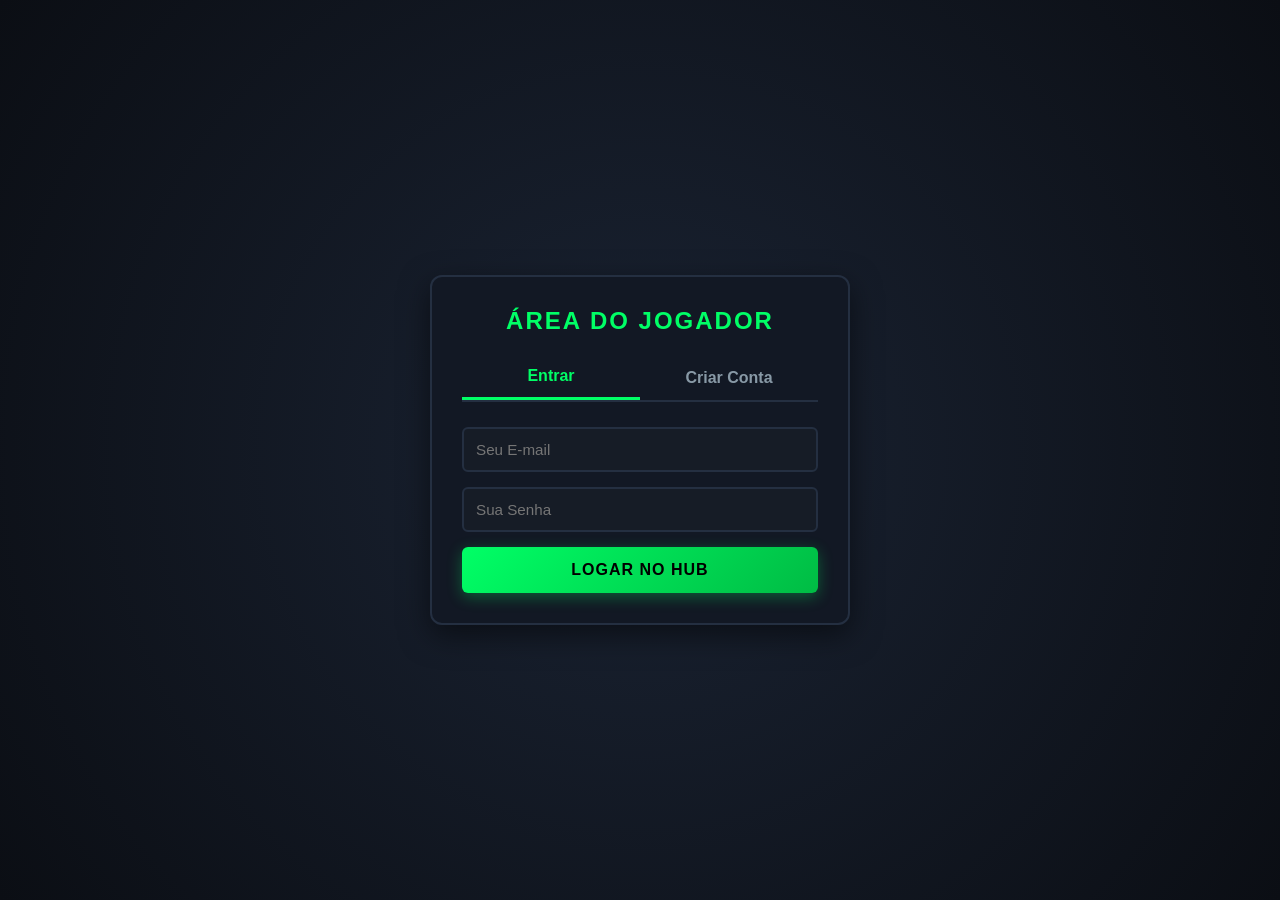
==== index.html @ 6c194a93 "Update index.html" ====
<!DOCTYPE html>
<html lang="pt-BR">
<head>
    <meta charset="UTF-8">
    <meta name="viewport" content="width=device-width, initial-scale=1.0">
    <title>StreamHub - Bomba Patch</title>
    
    <link rel="icon" type="image/x-icon" href="fav.ico">
    
    <link rel="stylesheet" href="style.css">
    
    <script src="https://www.gstatic.com/firebasejs/10.8.0/firebase-app-compat.js"></script>
    <script src="https://www.gstatic.com/firebasejs/10.8.0/firebase-auth-compat.js"></script>
    <script src="https://www.gstatic.com/firebasejs/10.8.0/firebase-database-compat.js"></script>
</head>
<body>

    <div id="view-auth" class="view active">
        <div class="auth-container">
            <h2>ÁREA DO JOGADOR</h2>
            <div class="tabs">
                <button id="tab-login" class="tab-btn active">Entrar</button>
                <button id="tab-cadastro" class="tab-btn">Criar Conta</button>
            </div>
            
            <form id="form-login" class="auth-form active">
                <input type="email" id="login-email" placeholder="Seu E-mail" required>
                <input type="password" id="login-senha" placeholder="Sua Senha" required>
                <button type="submit" class="btn-gamer">LOGAR NO HUB</button>
            </form>

            <form id="form-cadastro-auth" class="auth-form">
                <input type="text" id="cad-nome" placeholder="Nome" required>
                <input type="text" id="cad-sobrenome" placeholder="Sobrenome" required>
                <input type="tel" id="cad-whatsapp" placeholder="WhatsApp com DDD (Apenas números)" maxlength="15" required>
                <input type="email" id="cad-email" placeholder="E-mail Válido" required>
                <input type="password" id="cad-senha" placeholder="Senha (Mín. 6 dígitos)" required>
                <button type="submit" class="btn-gamer">CADASTRAR E ENTRAR</button>
            </form>
        </div>
    </div>

    <div id="view-cliente" class="view">
        <header class="app-header">
            <span>Jogador: <strong id="user-display-name">...</strong></span>
            <button onclick="deslogar()" class="btn-sair">Sair</button>
        </header>

        <div class="container">
            <div id="area-compra-pendente" class="box-alerta">
                <h3>Você ainda não possui jogos ativos!</h3>
                <p>Envie o seu comprovante para liberar o seu acesso instantâneo ao Hub.</p>
                <button id="btn-abrir-formulario" class="btn-gamer">Adquira já o seu jogo</button>
            </div>

            <div id="modal-formulario-envio" class="modal-form">
                <div class="modal-form-content">
                    <div class="modal-form-header">
                        <h3>Confirmar Pagamento da Pré-Venda</h3>
                        <button id="btn-fechar-form" class="btn-fechar">&times;</button>
                    </div>
                    
                    <form id="form-comprovante">
                        <p class="instrucao">Faça o upload do seu comprovante PIX (Imagens até 1MB).</p>
                        
                        <div id="drop-zone" class="drop-zone">
                            <p>Arrastar & Soltar comprovante aqui ou <span class="destaque">Clique para buscar</span></p>
                            <input type="file" id="comprovante" accept="image/*,application/pdf" style="display:none">
                        </div>
                        <div id="file-info" class="file-info">Nenhum arquivo selecionado</div>
                        
                        <button type="submit" id="btn-enviar-tudo" class="btn-gamer">CONCLUIR INSCRIÇÃO</button>
                    </form>
                </div>
            </div>

            <main class="hub-jogos">
                <h2>Seus Jogos Liberados</h2>
                <div id="grid-cards-cliente" class="grid-cards">
                    </div>
            </main>
        </div>
    </div>

    <div id="view-admin" class="view">
        <header class="app-header">
            <h2>PAINEL DE CONTROLE ADMIN</h2>
            <button onclick="deslogar()" class="btn-sair">Sair</button>
        </header>

        <div class="container admin-grid">
            <section class="admin-box">
                <h3>1. Criar Novo Card de Jogo (JSON)</h3>
                <form id="form-criar-card">
                    <input type="text" id="card-titulo" placeholder="Título do Jogo" required>
                    <input type="url" id="card-capa" placeholder="URL da Imagem da Capa" required>
                    <textarea id="card-descricao" placeholder="Descrição/Informações do Jogo" rows="4" required></textarea>
                    
                    <h4>Configurar Botões de Download (Até 4)</h4>
                    <div class="link-group">
                        <input type="text" id="btn-txt-1" placeholder="Texto Botão 1 (Ex: Baixar ISO PS2)">
                        <input type="url" id="btn-url-1" placeholder="URL Download 1">
                    </div>
                    <div class="link-group">
                        <input type="text" id="btn-txt-2" placeholder="Texto Botão 2 (Ex: Baixar OPL)">
                        <input type="url" id="btn-url-2" placeholder="URL Download 2">
                    </div>
                    <div class="link-group">
                        <input type="text" id="btn-txt-3" placeholder="Texto Botão 3">
                        <input type="url" id="btn-url-3" placeholder="URL Download 3">
                    </div>
                    <div class="link-group">
                        <input type="text" id="btn-txt-4" placeholder="Texto Botão 4">
                        <input type="url" id="btn-url-4" placeholder="URL Download 4">
                    </div>
                    <button type="submit" class="btn-gamer">SALVAR CARD NO SISTEMA</button>
                </form>
            </section>

            <section class="admin-box">
                <h3>2. Usuários Registrados (Injetar Cards)</h3>
                <div id="lista-usuarios-admin" class="lista-usuarios">
                    </div>
            </section>
        </div>
    </div>

    <div id="modal-detalhes-jogo" class="modal-jogos">
        <div class="modal-content">
            <span class="close-modal" onclick="fecharModalJogo()">&times;</span>
            <div class="modal-body">
                <img id="modal-jogo-capa" src="" alt="Capa do Jogo">
                <div class="modal-info">
                    <h3 id="modal-jogo-titulo">Título</h3>
                    <p id="modal-jogo-descricao">Descrição</p>
                    <div id="modal-jogo-botoes" class="area-botoes-download">
                        </div>
                </div>
            </div>
        </div>
    </div>

    <script src="script.js"></script>
</body>
</html>
---- style.css ----
/* ==========================================================================
   CONFIGURAÇÕES GERAIS E RESETS
   ========================================================================== */
* {
    margin: 0;
    padding: 0;
    box-sizing: border-box;
    font-family: 'Segoe UI', Tahoma, Geneva, Verdana, sans-serif;
}

body {
    background-color: #0b0e14;
    color: #ffffff;
    min-height: 100vh;
    overflow-x: hidden;
}

/* Gerenciador de Exibição das Telas (Views) */
.view {
    display: none;
    min-height: 100vh;
}

.view.active {
    display: block;
    animation: fadeIn 0.4s ease-in-out;
}

.container {
    width: 100%;
    max-width: 1200px;
    margin: 0 auto;
    padding: 20px;
}

/* ==========================================================================
   COMPONENTES GAMER (BOTÕES E INPUTS)
   ========================================================================== */
.btn-gamer {
    width: 100%;
    background: linear-gradient(135deg, #00ff66 0%, #00bc44 100%);
    color: #000000;
    border: none;
    padding: 14px;
    font-weight: bold;
    font-size: 1rem;
    text-transform: uppercase;
    letter-spacing: 1px;
    cursor: pointer;
    border-radius: 6px;
    transition: all 0.3s ease;
    box-shadow: 0 4px 15px rgba(0, 255, 102, 0.3);
}

.btn-gamer:hover {
    transform: translateY(-2px);
    box-shadow: 0 6px 20px rgba(0, 255, 102, 0.5);
    background: linear-gradient(135deg, #33ff88 0%, #00ff66 100%);
}

.btn-gamer:disabled {
    background: #444;
    color: #888;
    box-shadow: none;
    cursor: not-allowed;
}

input, textarea, select {
    width: 100%;
    background-color: #161c26;
    border: 2px solid #242f41;
    color: #ffffff;
    padding: 12px;
    border-radius: 6px;
    font-size: 0.95rem;
    margin-bottom: 15px;
    transition: all 0.3s ease;
}

input:focus, textarea:focus, select:focus {
    outline: none;
    border-color: #00ff66;
    box-shadow: 0 0 10px rgba(0, 255, 102, 0.2);
}

/* Header das Dashboards */
.app-header {
    background-color: #121824;
    border-bottom: 2px solid #1f2a3c;
    padding: 15px 25px;
    display: flex;
    justify-content: space-between;
    align-items: center;
}

.btn-sair {
    background-color: #ff3333;
    color: #fff;
    border: none;
    padding: 8px 16px;
    border-radius: 4px;
    cursor: pointer;
    font-weight: bold;
    transition: 0.2s;
}

.btn-sair:hover {
    background-color: #cc0000;
}

/* ==========================================================================
   TELA 1: AUTENTICAÇÃO (LOGIN / CADASTRO)
   ========================================================================== */
#view-auth {
    display: none;
    align-items: center;
    justify-content: center;
    background: radial-gradient(circle at center, #1a2333 0%, #0b0e14 100%);
}

#view-auth.active {
    display: flex;
}

.auth-container {
    background-color: #121824;
    border: 2px solid #242f41;
    width: 100%;
    max-width: 420px;
    padding: 30px;
    border-radius: 12px;
    box-shadow: 0 10px 30px rgba(0,0,0,0.5);
    text-align: center;
}

.auth-container h2 {
    color: #00ff66;
    margin-bottom: 20px;
    letter-spacing: 2px;
}

.tabs {
    display: flex;
    margin-bottom: 25px;
    border-bottom: 2px solid #242f41;
}

.tab-btn {
    flex: 1;
    background: none;
    border: none;
    color: #8899a6;
    padding: 12px;
    font-size: 1rem;
    cursor: pointer;
    font-weight: bold;
    transition: 0.3s;
}

.tab-btn.active {
    color: #00ff66;
    border-bottom: 3px solid #00ff66;
}

.auth-form {
    display: none;
}

.auth-form.active {
    display: block;
    animation: fadeIn 0.3s ease;
}

/* ==========================================================================
   TELA 2: CLIENTE & FORMULÁRIO INTERNO
   ========================================================================== */
.box-alerta {
    background: linear-gradient(135deg, #1f1911 0%, #2c1a04 100%);
    border: 2px solid #ff9900;
    border-radius: 8px;
    padding: 20px;
    margin-bottom: 30px;
    text-align: center;
}

.box-alerta h3 {
    color: #ff9900;
    margin-bottom: 8px;
}

.box-alerta p {
    margin-bottom: 15px;
    color: #ccc;
}

.box-alerta .btn-gamer {
    background: linear-gradient(135deg, #ffaa00 0%, #e67700 100%);
    box-shadow: 0 4px 15px rgba(255, 153, 0, 0.3);
    max-width: 300px;
}

/* Modal do Formulário de Upload */
.modal-form {
    display: none;
    position: fixed;
    top: 0; left: 0; width: 100%; height: 100%;
    background-color: rgba(0,0,0,0.85);
    z-index: 1000;
    align-items: center;
    justify-content: center;
    padding: 15px;
}

.modal-form.active {
    display: flex;
}

.modal-form-content {
    background-color: #121824;
    border: 2px solid #242f41;
    width: 100%;
    max-width: 500px;
    border-radius: 10px;
    padding: 25px;
    animation: scaleUp 0.3s ease;
}

.modal-form-header {
    display: flex;
    justify-content: space-between;
    align-items: center;
    margin-bottom: 20px;
}

.modal-form-header h3 {
    color: #00ff66;
}

.btn-fechar {
    background: none;
    border: none;
    color: #fff;
    font-size: 2rem;
    cursor: pointer;
}

.instrucao {
    font-size: 0.9rem;
    color: #aaa;
    margin-bottom: 15px;
}

/* Área de Drop Zone */
.drop-zone {
    border: 2px dashed #242f41;
    background-color: #161c26;
    padding: 30px 20px;
    text-align: center;
    border-radius: 6px;
    cursor: pointer;
    transition: 0.2s;
    margin-bottom: 15px;
}

.drop-zone:hover, .drop-zone.dragover {
    border-color: #00ff66;
    background-color: rgba(0, 255, 102, 0.05);
}

.destaque {
    color: #00ff66;
    text-decoration: underline;
}

.file-info {
    text-align: center;
    font-size: 0.9rem;
    margin-bottom: 20px;
    color: #00ff66;
}

/* Grid de Cards de Jogos */
.hub-jogos h2 {
    margin-bottom: 20px;
    border-left: 4px solid #00ff66;
    padding-left: 10px;
}

.grid-cards {
    display: grid;
    grid-template-columns: repeat(auto-fill, minmax(220px, 1fr));
    gap: 25px;
}

/* Estilo do Card individual */
.game-card {
    background-color: #121824;
    border: 2px solid #1f2a3c;
    border-radius: 10px;
    overflow: hidden;
    cursor: pointer;
    transition: all 0.3s ease;
}

.game-card:hover {
    transform: translateY(-5px);
    border-color: #00ff66;
    box-shadow: 0 5px 20px rgba(0, 255, 102, 0.2);
}

.game-card img {
    width: 100%;
    height: 280px;
    object-fit: cover;
}

.game-card h4 {
    padding: 15px;
    text-align: center;
    font-size: 1rem;
    white-space: nowrap;
    overflow: hidden;
    text-overflow: ellipsis;
}

/* ==========================================================================
   TELA 3: PAINEL ADMINISTRADOR
   ========================================================================== */
.admin-grid {
    display: grid;
    grid-template-columns: 1fr 1fr;
    gap: 30px;
    margin-top: 20px;
}

@media (max-width: 850px) {
    .admin-grid { grid-template-columns: 1fr; }
}

.admin-box {
    background-color: #121824;
    border: 2px solid #1f2a3c;
    border-radius: 10px;
    padding: 25px;
}

.admin-box h3 {
    margin-bottom: 20px;
    color: #00ff66;
    border-bottom: 1px solid #1f2a3c;
    padding-bottom: 10px;
}

.admin-box h4 {
    margin: 15px 0 10px 0;
    color: #aaa;
}

.link-group {
    display: grid;
    grid-template-columns: 1fr 1.5fr;
    gap: 10px;
}

/* Lista de Usuários no Painel Admin */
.lista-usuarios {
    display: flex;
    flex-direction: column;
    gap: 15px;
    max-height: 600px;
    overflow-y: auto;
}

.user-item {
    background-color: #161c26;
    border: 1px solid #242f41;
    padding: 15px;
    border-radius: 6px;
    display: flex;
    flex-direction: column;
    gap: 10px;
}

.user-info p {
    font-size: 0.9rem;
    color: #ccc;
    margin-bottom: 4px;
}

.btn-inject {
    background-color: #00ff66;
    color: #000;
    border: none;
    padding: 8px;
    border-radius: 4px;
    font-weight: bold;
    cursor: pointer;
    width: 100%;
}

/* ==========================================================================
   JANELA FLUTUANTE (MODAL DETALHES DO JOGO)
   ========================================================================== */
.modal-jogos {
    display: none;
    position: fixed;
    top: 0; left: 0; width: 100%; height: 100%;
    background-color: rgba(0,0,0,0.9);
    z-index: 2000;
    align-items: center;
    justify-content: center;
    padding: 20px;
}

.modal-jogos.active {
    display: flex;
}

.modal-content {
    background-color: #121824;
    border: 2px solid #00ff66;
    border-radius: 12px;
    width: 100%;
    max-width: 700px;
    position: relative;
    padding: 30px;
    box-shadow: 0 0 30px rgba(0, 255, 102, 0.2);
    animation: scaleUp 0.3s ease;
}

.close-modal {
    position: absolute;
    top: 15px; right: 20px;
    color: #fff;
    font-size: 2.5rem;
    cursor: pointer;
    transition: 0.2s;
}

.close-modal:hover { color: #ff3333; }

.modal-body {
    display: flex;
    gap: 25px;
    margin-top: 15px;
}

@media (max-width: 600px) {
    .modal-body { flex-direction: column; align-items: center; }
    .modal-content { text-align: center; }
}

#modal-jogo-capa {
    width: 220px;
    height: 300px;
    object-fit: cover;
    border-radius: 8px;
    border: 2px solid #1f2a3c;
}

.modal-info {
    flex: 1;
    display: flex;
    flex-direction: column;
}

#modal-jogo-titulo {
    font-size: 1.6rem;
    color: #00ff66;
    margin-bottom: 15px;
}

#modal-jogo-descricao {
    color: #b3c0ce;
    font-size: 0.95rem;
    line-height: 1.5;
    margin-bottom: 25px;
    white-space: pre-line;
}

.area-botoes-download {
    display: flex;
    flex-direction: column;
    gap: 12px;
    margin-top: auto;
}

.btn-download-dinamico {
    background: linear-gradient(135deg, #161c26 0%, #1f2a3c 100%);
    border: 1px solid #00ff66;
    color: #00ff66;
    padding: 12px;
    border-radius: 6px;
    text-align: center;
    text-decoration: none;
    font-weight: bold;
    text-transform: uppercase;
    font-size: 0.9rem;
    transition: 0.3s;
}

.btn-download-dinamico:hover {
    background: #00ff66;
    color: #000;
    box-shadow: 0 0 15px rgba(0, 255, 102, 0.4);
}

/* ==========================================================================
   ANIMAÇÕES (EFEITOS VISUAIS)
   ========================================================================== */
@keyframes fadeIn {
    from { opacity: 0; }
    to { opacity: 1; }
}

@keyframes scaleUp {
    from { transform: scale(0.95); opacity: 0; }
    to { transform: scale(1); opacity: 1; }
}
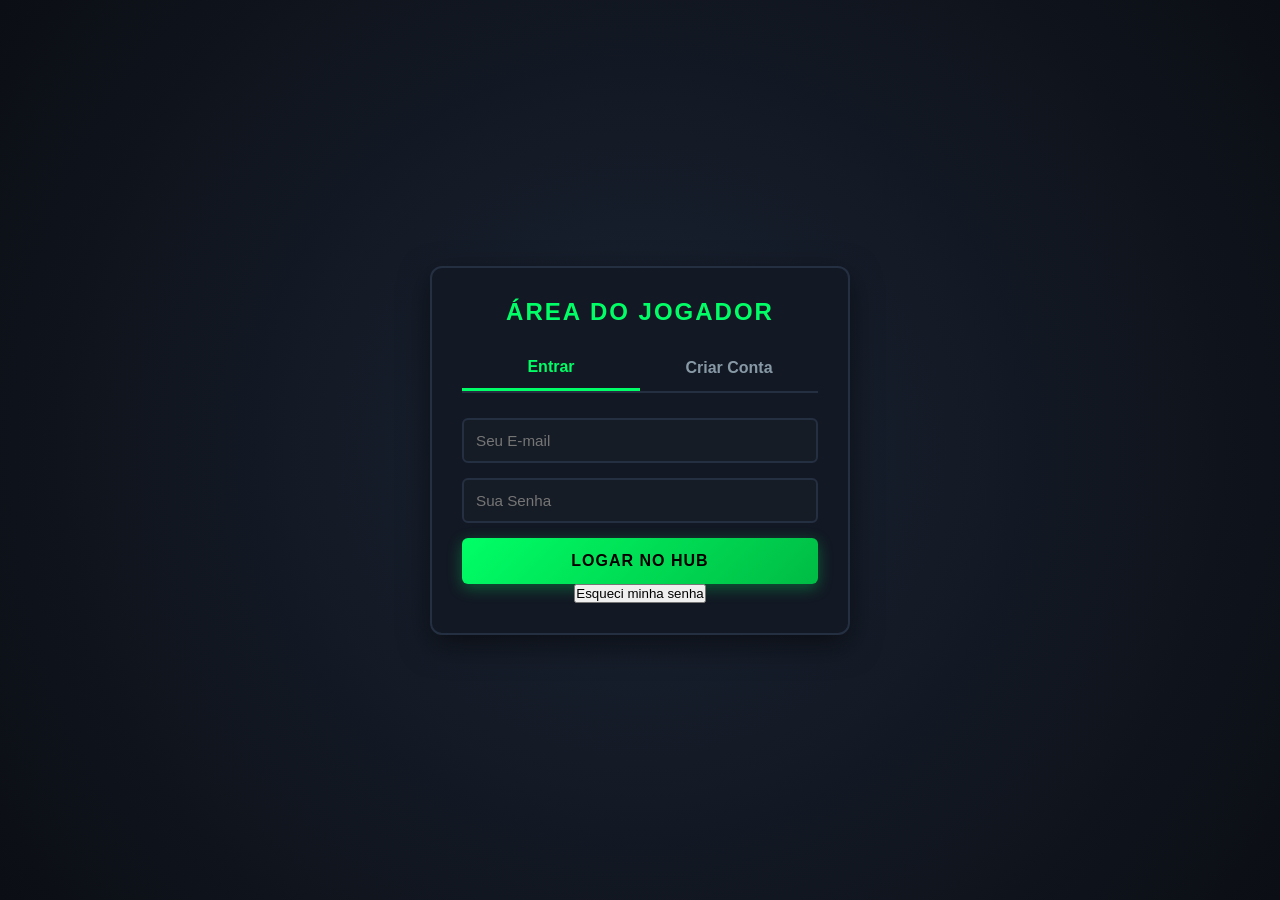
==== commit 88aa3f0a: "Update index.html" ====
--- a/index.html
+++ b/index.html
@@ -5,16 +5,22 @@
     <meta name="viewport" content="width=device-width, initial-scale=1.0">
     <title>StreamHub - Bomba Patch</title>
     
+    <!-- Link do Favicon apontando para a raiz do repositório -->
     <link rel="icon" type="image/x-icon" href="fav.ico">
     
+    <!-- Link para o arquivo CSS Externo -->
     <link rel="stylesheet" href="style.css">
     
+    <!-- Scripts do Firebase (SDKs Necessários) -->
     <script src="https://www.gstatic.com/firebasejs/10.8.0/firebase-app-compat.js"></script>
     <script src="https://www.gstatic.com/firebasejs/10.8.0/firebase-auth-compat.js"></script>
     <script src="https://www.gstatic.com/firebasejs/10.8.0/firebase-database-compat.js"></script>
 </head>
 <body>
 
+    <!-- ========================================== -->
+    <!-- TELA 1: LOGIN / CADASTRO                   -->
+    <!-- ========================================== -->
     <div id="view-auth" class="view active">
         <div class="auth-container">
             <h2>ÁREA DO JOGADOR</h2>
@@ -23,12 +29,19 @@
                 <button id="tab-cadastro" class="tab-btn">Criar Conta</button>
             </div>
             
+            <!-- Formulário de Login -->
             <form id="form-login" class="auth-form active">
                 <input type="email" id="login-email" placeholder="Seu E-mail" required>
                 <input type="password" id="login-senha" placeholder="Sua Senha" required>
-                <button type="submit" class="btn-gamer">LOGAR NO HUB</button>
+                <button type="submit" id="btn-logar" class="btn-gamer">LOGAR NO HUB</button>
+                
+                <!-- NOVO: Link de Recuperação de Senha -->
+                <div class="forget-password-container">
+                    <button type="button" id="btn-esqueci-senha" class="btn-link">Esqueci minha senha</button>
+                </div>
             </form>
 
+            <!-- Formulário de Cadastro -->
             <form id="form-cadastro-auth" class="auth-form">
                 <input type="text" id="cad-nome" placeholder="Nome" required>
                 <input type="text" id="cad-sobrenome" placeholder="Sobrenome" required>
@@ -40,6 +53,9 @@
         </div>
     </div>
 
+    <!-- ========================================== -->
+    <!-- TELA 2: DASHBOARD DO CLIENTE               -->
+    <!-- ========================================== -->
     <div id="view-cliente" class="view">
         <header class="app-header">
             <span>Jogador: <strong id="user-display-name">...</strong></span>
@@ -47,12 +63,14 @@
         </header>
 
         <div class="container">
-            <div id="area-compra-pendente" class="box-alerta">
-                <h3>Você ainda não possui jogos ativos!</h3>
-                <p>Envie o seu comprovante para liberar o seu acesso instantâneo ao Hub.</p>
+            <!-- Central de Compras Inteligente Dinâmica -->
+            <div id="area-compra-pendente" class="box-alerta" style="display: none;">
+                <h3 id="texto-alerta-titulo">Garante as novas atualizações!</h3>
+                <p id="texto-alerta-desc">Envie o seu novo comprovante para liberar mais jogos no seu painel.</p>
                 <button id="btn-abrir-formulario" class="btn-gamer">Adquira já o seu jogo</button>
             </div>
 
+            <!-- MODAL INTERNO: FORMULÁRIO DE ENVIO -->
             <div id="modal-formulario-envio" class="modal-form">
                 <div class="modal-form-content">
                     <div class="modal-form-header">
@@ -74,14 +92,19 @@
                 </div>
             </div>
 
+            <!-- HUB DE JOGOS LIBERADOS -->
             <main class="hub-jogos">
                 <h2>Seus Jogos Liberados</h2>
                 <div id="grid-cards-cliente" class="grid-cards">
-                    </div>
+                    <!-- Cards injetados dinamicamente via JS -->
+                </div>
             </main>
         </div>
     </div>
 
+    <!-- ========================================== -->
+    <!-- TELA 3: PAINEL ADMINISTRATIVO              -->
+    <!-- ========================================== -->
     <div id="view-admin" class="view">
         <header class="app-header">
             <h2>PAINEL DE CONTROLE ADMIN</h2>
@@ -89,12 +112,15 @@
         </header>
 
         <div class="container admin-grid">
+            <!-- Painel Esquerdo: Criação e Edição de Cards -->
             <section class="admin-box">
-                <h3>1. Criar Novo Card de Jogo (JSON)</h3>
+                <h3 id="titulo-form-card">1. Criar Novo Card de Jogo</h3>
                 <form id="form-criar-card">
+                    <input type="hidden" id="card-id-edicao" value="">
+                    
                     <input type="text" id="card-titulo" placeholder="Título do Jogo" required>
                     <input type="url" id="card-capa" placeholder="URL da Imagem da Capa" required>
-                    <textarea id="card-descricao" placeholder="Descrição/Informações do Jogo" rows="4" required></textarea>
+                    <textarea id="card-descricao" placeholder="Descrição/Informações do Jogo" rows="3" required></textarea>
                     
                     <h4>Configurar Botões de Download (Até 4)</h4>
                     <div class="link-group">
@@ -113,18 +139,40 @@
                         <input type="text" id="btn-txt-4" placeholder="Texto Botão 4">
                         <input type="url" id="btn-url-4" placeholder="URL Download 4">
                     </div>
-                    <button type="submit" class="btn-gamer">SALVAR CARD NO SISTEMA</button>
+                    <div style="display:flex; gap:10px;">
+                        <button type="submit" id="btn-salvar-card" class="btn-gamer">SALVAR CARD</button>
+                        <button type="button" id="btn-cancelar-edicao" class="btn-sair" style="display:none; margin-top:0; height:45px;">Cancelar</button>
+                    </div>
                 </form>
+
+                <div style="margin-top: 30px; border-top: 2px solid #1f2a3c; padding-top: 20px;">
+                    <div style="display:flex; justify-content:space-between; align-items:center; margin-bottom:15px;">
+                        <h3>Cards Cadastrados</h3>
+                        <button id="btn-exportar-cards" class="btn-visualizar-comprovante" style="width:auto; margin:0; padding:6px 12px;">📥 Exportar (JSON)</button>
+                    </div>
+                    <div id="lista-cards-criados" class="lista-usuarios">
+                        <!-- Cards injetados via JS -->
+                    </div>
+                </div>
             </section>
 
+            <!-- Painel Direito: Gerenciamento Qualificado de Usuários/Pedidos -->
             <section class="admin-box">
-                <h3>2. Usuários Registrados (Injetar Cards)</h3>
+                <h3>2. Controle de Usuários e Pedidos</h3>
+                
+                <div class="tabs" style="margin-bottom:15px; background: #0b0e14; padding: 5px; border-radius:6px;">
+                    <button id="tab-solic-pendentes" class="tab-btn active" style="font-size:0.85rem; padding:8px;">Pendentes / Enviados</button>
+                    <button id="tab-solic-concluidos" class="tab-btn" style="font-size:0.85rem; padding:8px;">Acessos Liberados</button>
+                </div>
+                
                 <div id="lista-usuarios-admin" class="lista-usuarios">
-                    </div>
+                    <!-- Clientes filtrados injetados via JS -->
+                </div>
             </section>
         </div>
     </div>
 
+    <!-- JANELA FLUTUANTE (MODAL DETALHES DO JOGO) -->
     <div id="modal-detalhes-jogo" class="modal-jogos">
         <div class="modal-content">
             <span class="close-modal" onclick="fecharModalJogo()">&times;</span>
@@ -134,12 +182,14 @@
                     <h3 id="modal-jogo-titulo">Título</h3>
                     <p id="modal-jogo-descricao">Descrição</p>
                     <div id="modal-jogo-botoes" class="area-botoes-download">
-                        </div>
+                        <!-- Botões de Download -->
+                    </div>
                 </div>
             </div>
         </div>
     </div>
 
+    <!-- Link para o script JS Externo -->
     <script src="script.js"></script>
 </body>
 </html>
--- a/style.css
+++ b/style.css
@@ -15,7 +15,6 @@
     overflow-x: hidden;
 }
 
-/* Gerenciador de Exibição das Telas (Views) */
 .view {
     display: none;
     min-height: 100vh;
@@ -83,7 +82,6 @@
     box-shadow: 0 0 10px rgba(0, 255, 102, 0.2);
 }
 
-/* Header das Dashboards */
 .app-header {
     background-color: #121824;
     border-bottom: 2px solid #1f2a3c;
@@ -101,6 +99,7 @@
     border-radius: 4px;
     cursor: pointer;
     font-weight: bold;
+    margin-top: 10px;
     transition: 0.2s;
 }
 
@@ -199,7 +198,6 @@
     max-width: 300px;
 }
 
-/* Modal do Formulário de Upload */
 .modal-form {
     display: none;
     position: fixed;
@@ -250,7 +248,6 @@
     margin-bottom: 15px;
 }
 
-/* Área de Drop Zone */
 .drop-zone {
     border: 2px dashed #242f41;
     background-color: #161c26;
@@ -279,7 +276,6 @@
     color: #00ff66;
 }
 
-/* Grid de Cards de Jogos */
 .hub-jogos h2 {
     margin-bottom: 20px;
     border-left: 4px solid #00ff66;
@@ -292,7 +288,6 @@
     gap: 25px;
 }
 
-/* Estilo do Card individual */
 .game-card {
     background-color: #121824;
     border: 2px solid #1f2a3c;
@@ -362,7 +357,6 @@
     gap: 10px;
 }
 
-/* Lista de Usuários no Painel Admin */
 .lista-usuarios {
     display: flex;
     flex-direction: column;
@@ -396,6 +390,26 @@
     font-weight: bold;
     cursor: pointer;
     width: 100%;
+}
+
+.btn-visualizar-comprovante {
+    background: #1f2a3c;
+    border: 1px solid #ffaa00;
+    color: #ffaa00;
+    padding: 8px 12px;
+    border-radius: 4px;
+    font-weight: bold;
+    cursor: pointer;
+    font-size: 0.85rem;
+    margin: 8px 0 12px 0;
+    width: 100%;
+    transition: all 0.2s ease;
+}
+
+.btn-visualizar-comprovante:hover {
+    background: #ffaa00;
+    color: #000;
+    box-shadow: 0 0 10px rgba(255, 170, 0, 0.3);
 }
 
 /* ==========================================================================
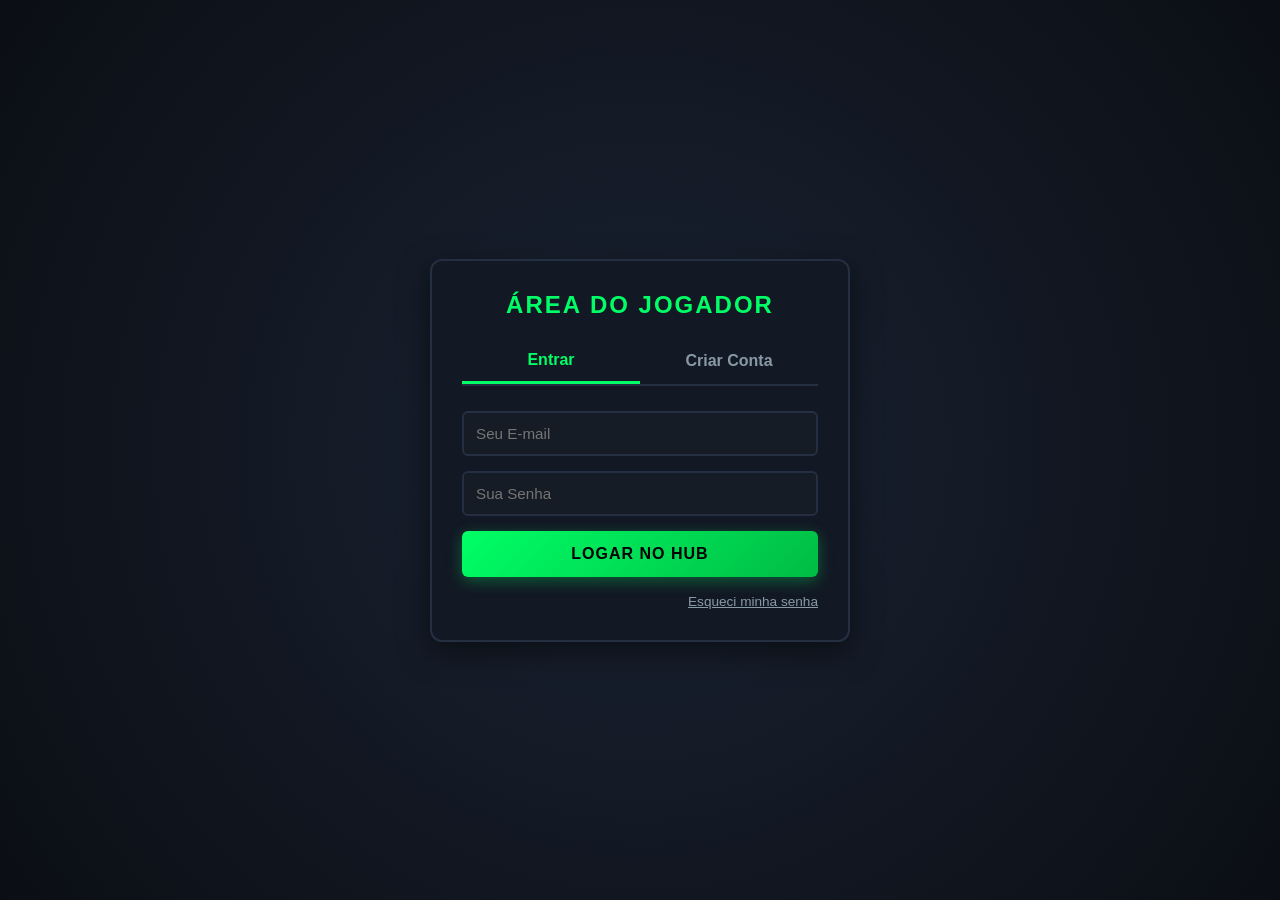
==== commit 61129081: "Update index.html" ====
--- a/index.html
+++ b/index.html
@@ -5,22 +5,16 @@
     <meta name="viewport" content="width=device-width, initial-scale=1.0">
     <title>StreamHub - Bomba Patch</title>
     
-    <!-- Link do Favicon apontando para a raiz do repositório -->
     <link rel="icon" type="image/x-icon" href="fav.ico">
     
-    <!-- Link para o arquivo CSS Externo -->
     <link rel="stylesheet" href="style.css">
     
-    <!-- Scripts do Firebase (SDKs Necessários) -->
     <script src="https://www.gstatic.com/firebasejs/10.8.0/firebase-app-compat.js"></script>
     <script src="https://www.gstatic.com/firebasejs/10.8.0/firebase-auth-compat.js"></script>
     <script src="https://www.gstatic.com/firebasejs/10.8.0/firebase-database-compat.js"></script>
 </head>
 <body>
 
-    <!-- ========================================== -->
-    <!-- TELA 1: LOGIN / CADASTRO                   -->
-    <!-- ========================================== -->
     <div id="view-auth" class="view active">
         <div class="auth-container">
             <h2>ÁREA DO JOGADOR</h2>
@@ -29,19 +23,16 @@
                 <button id="tab-cadastro" class="tab-btn">Criar Conta</button>
             </div>
             
-            <!-- Formulário de Login -->
             <form id="form-login" class="auth-form active">
                 <input type="email" id="login-email" placeholder="Seu E-mail" required>
                 <input type="password" id="login-senha" placeholder="Sua Senha" required>
                 <button type="submit" id="btn-logar" class="btn-gamer">LOGAR NO HUB</button>
                 
-                <!-- NOVO: Link de Recuperação de Senha -->
                 <div class="forget-password-container">
                     <button type="button" id="btn-esqueci-senha" class="btn-link">Esqueci minha senha</button>
                 </div>
             </form>
 
-            <!-- Formulário de Cadastro -->
             <form id="form-cadastro-auth" class="auth-form">
                 <input type="text" id="cad-nome" placeholder="Nome" required>
                 <input type="text" id="cad-sobrenome" placeholder="Sobrenome" required>
@@ -53,9 +44,6 @@
         </div>
     </div>
 
-    <!-- ========================================== -->
-    <!-- TELA 2: DASHBOARD DO CLIENTE               -->
-    <!-- ========================================== -->
     <div id="view-cliente" class="view">
         <header class="app-header">
             <span>Jogador: <strong id="user-display-name">...</strong></span>
@@ -63,14 +51,12 @@
         </header>
 
         <div class="container">
-            <!-- Central de Compras Inteligente Dinâmica -->
             <div id="area-compra-pendente" class="box-alerta" style="display: none;">
                 <h3 id="texto-alerta-titulo">Garante as novas atualizações!</h3>
                 <p id="texto-alerta-desc">Envie o seu novo comprovante para liberar mais jogos no seu painel.</p>
                 <button id="btn-abrir-formulario" class="btn-gamer">Adquira já o seu jogo</button>
             </div>
 
-            <!-- MODAL INTERNO: FORMULÁRIO DE ENVIO -->
             <div id="modal-formulario-envio" class="modal-form">
                 <div class="modal-form-content">
                     <div class="modal-form-header">
@@ -92,19 +78,14 @@
                 </div>
             </div>
 
-            <!-- HUB DE JOGOS LIBERADOS -->
             <main class="hub-jogos">
                 <h2>Seus Jogos Liberados</h2>
                 <div id="grid-cards-cliente" class="grid-cards">
-                    <!-- Cards injetados dinamicamente via JS -->
-                </div>
+                    </div>
             </main>
         </div>
     </div>
 
-    <!-- ========================================== -->
-    <!-- TELA 3: PAINEL ADMINISTRATIVO              -->
-    <!-- ========================================== -->
     <div id="view-admin" class="view">
         <header class="app-header">
             <h2>PAINEL DE CONTROLE ADMIN</h2>
@@ -112,7 +93,6 @@
         </header>
 
         <div class="container admin-grid">
-            <!-- Painel Esquerdo: Criação e Edição de Cards -->
             <section class="admin-box">
                 <h3 id="titulo-form-card">1. Criar Novo Card de Jogo</h3>
                 <form id="form-criar-card">
@@ -151,12 +131,10 @@
                         <button id="btn-exportar-cards" class="btn-visualizar-comprovante" style="width:auto; margin:0; padding:6px 12px;">📥 Exportar (JSON)</button>
                     </div>
                     <div id="lista-cards-criados" class="lista-usuarios">
-                        <!-- Cards injetados via JS -->
-                    </div>
+                        </div>
                 </div>
             </section>
 
-            <!-- Painel Direito: Gerenciamento Qualificado de Usuários/Pedidos -->
             <section class="admin-box">
                 <h3>2. Controle de Usuários e Pedidos</h3>
                 
@@ -164,15 +142,18 @@
                     <button id="tab-solic-pendentes" class="tab-btn active" style="font-size:0.85rem; padding:8px;">Pendentes / Enviados</button>
                     <button id="tab-solic-concluidos" class="tab-btn" style="font-size:0.85rem; padding:8px;">Acessos Liberados</button>
                 </div>
+
+                <div id="container-reset-pre-venda" style="margin-bottom: 15px; display: none; background: #231212; border: 1px dashed #ff3333; padding: 10px; border-radius: 6px; text-align: center;">
+                    <p style="font-size: 0.8rem; color: #ff9999; margin-bottom: 8px;">🔄 Fim da temporada? Limpe o painel de aprovados para iniciar uma nova pré-venda.</p>
+                    <button id="btn-reset-geral-temporada" class="btn-sair" style="margin: 0; width: 100%; height: 35px; padding: 0; font-size: 0.85rem; background: #4d1414; border: 1px solid #ff3333;">🧹 LIMPAR TODOS OS APROVADOS (NOVA PRÉ-VENDA)</button>
+                </div>
                 
                 <div id="lista-usuarios-admin" class="lista-usuarios">
-                    <!-- Clientes filtrados injetados via JS -->
-                </div>
+                    </div>
             </section>
         </div>
     </div>
 
-    <!-- JANELA FLUTUANTE (MODAL DETALHES DO JOGO) -->
     <div id="modal-detalhes-jogo" class="modal-jogos">
         <div class="modal-content">
             <span class="close-modal" onclick="fecharModalJogo()">&times;</span>
@@ -182,14 +163,12 @@
                     <h3 id="modal-jogo-titulo">Título</h3>
                     <p id="modal-jogo-descricao">Descrição</p>
                     <div id="modal-jogo-botoes" class="area-botoes-download">
-                        <!-- Botões de Download -->
-                    </div>
+                        </div>
                 </div>
             </div>
         </div>
     </div>
 
-    <!-- Link para o script JS Externo -->
     <script src="script.js"></script>
 </body>
 </html>
--- a/style.css
+++ b/style.css
@@ -57,10 +57,39 @@
     background: linear-gradient(135deg, #33ff88 0%, #00ff66 100%);
 }
 
+/* Variante Ouro para botão de Recorrência/Nova Compra */
+.btn-nova-compra {
+    background: linear-gradient(135deg, #ffaa00 0%, #e67700 100%) !important;
+    color: #ffffff !important;
+    box-shadow: 0 4px 15px rgba(255, 153, 0, 0.3) !important;
+}
+.btn-nova-compra:hover {
+    background: linear-gradient(135deg, #ffbb22 0%, #ffaa00 100%) !important;
+    box-shadow: 0 6px 20px rgba(255, 153, 0, 0.5) !important;
+}
+
+/* Botão Link de Recuperação de Senha */
+.forget-password-container {
+    margin-top: 15px;
+    text-align: right;
+}
+.btn-link {
+    background: none;
+    border: none;
+    color: #8899a6;
+    font-size: 0.85rem;
+    cursor: pointer;
+    text-decoration: underline;
+    transition: color 0.2s;
+}
+.btn-link:hover {
+    color: #ffaa00;
+}
+
 .btn-gamer:disabled {
-    background: #444;
-    color: #888;
-    box-shadow: none;
+    background: #333 !important;
+    color: #777 !important;
+    box-shadow: none !important;
     cursor: not-allowed;
 }
 
@@ -193,8 +222,6 @@
 }
 
 .box-alerta .btn-gamer {
-    background: linear-gradient(135deg, #ffaa00 0%, #e67700 100%);
-    box-shadow: 0 4px 15px rgba(255, 153, 0, 0.3);
     max-width: 300px;
 }
 
@@ -413,17 +440,18 @@
 }
 
 /* ==========================================================================
-   JANELA FLUTUANTE (MODAL DETALHES DO JOGO)
+   JANELA FLUTUANTE MODAL: PROTEÇÃO E RESPONSIVIDADE MOBILE CIRÚRGICA
    ========================================================================== */
 .modal-jogos {
     display: none;
     position: fixed;
     top: 0; left: 0; width: 100%; height: 100%;
-    background-color: rgba(0,0,0,0.9);
+    background-color: rgba(0,0,0,0.92);
     z-index: 2000;
     align-items: center;
     justify-content: center;
-    padding: 20px;
+    padding: 15px;
+    overflow-y: auto; /* Garante rolagem em telas pequenas */
 }
 
 .modal-jogos.active {
@@ -435,41 +463,40 @@
     border: 2px solid #00ff66;
     border-radius: 12px;
     width: 100%;
-    max-width: 700px;
+    max-width: 680px;
     position: relative;
-    padding: 30px;
-    box-shadow: 0 0 30px rgba(0, 255, 102, 0.2);
+    padding: 25px;
+    box-shadow: 0 0 35px rgba(0, 255, 102, 0.25);
     animation: scaleUp 0.3s ease;
+    max-height: 90vh; /* Não deixa extrapolar a tela do celular */
+    overflow-y: auto;
 }
 
 .close-modal {
     position: absolute;
-    top: 15px; right: 20px;
-    color: #fff;
-    font-size: 2.5rem;
+    top: 10px; right: 18px;
+    color: #ffffff;
+    font-size: 2.3rem;
     cursor: pointer;
     transition: 0.2s;
-}
-
+    z-index: 10;
+}
 .close-modal:hover { color: #ff3333; }
 
+/* Corpo estrutural em Flexbox */
 .modal-body {
     display: flex;
-    gap: 25px;
+    gap: 20px;
     margin-top: 15px;
 }
 
-@media (max-width: 600px) {
-    .modal-body { flex-direction: column; align-items: center; }
-    .modal-content { text-align: center; }
-}
-
 #modal-jogo-capa {
-    width: 220px;
-    height: 300px;
+    width: 200px;
+    height: 270px;
     object-fit: cover;
     border-radius: 8px;
     border: 2px solid #1f2a3c;
+    flex-shrink: 0; /* Impede a imagem de esmagar */
 }
 
 .modal-info {
@@ -479,24 +506,25 @@
 }
 
 #modal-jogo-titulo {
-    font-size: 1.6rem;
-    color: #00ff66;
-    margin-bottom: 15px;
+    font-size: 1.5rem;
+    color: #00ff66;
+    margin-bottom: 12px;
+    padding-right: 15px; /* Evita bater no botão Fechar */
 }
 
 #modal-jogo-descricao {
     color: #b3c0ce;
     font-size: 0.95rem;
     line-height: 1.5;
-    margin-bottom: 25px;
+    margin-bottom: 20px;
     white-space: pre-line;
 }
 
 .area-botoes-download {
     display: flex;
     flex-direction: column;
-    gap: 12px;
-    margin-top: auto;
+    gap: 10px;
+    margin-top: auto; /* Cola os botões no rodapé do flex */
 }
 
 .btn-download-dinamico {
@@ -509,7 +537,7 @@
     text-decoration: none;
     font-weight: bold;
     text-transform: uppercase;
-    font-size: 0.9rem;
+    font-size: 0.85rem;
     transition: 0.3s;
 }
 
@@ -520,13 +548,48 @@
 }
 
 /* ==========================================================================
-   ANIMAÇÕES (EFEITOS VISUAIS)
+   MEDIA QUERIES - BLINDAGEM MOBILE COMPLETA (Telas até 650px)
+   ========================================================================== */
+@media (max-width: 650px) {
+    .modal-content {
+        padding: 20px 15px 15px 15px;
+    }
+    
+    .modal-body {
+        flex-direction: column; /* Transforma Row em Coluna no celular */
+        align-items: center;
+        gap: 15px;
+    }
+    
+    #modal-jogo-capa {
+        width: 160px; /* Reduz tamanho da capa para não ocupar a tela toda */
+        height: 220px;
+    }
+    
+    #modal-jogo-titulo {
+        font-size: 1.3rem;
+        text-align: center;
+        margin-top: 5px;
+    }
+    
+    #modal-jogo-descricao {
+        font-size: 0.9rem;
+        text-align: center;
+        margin-bottom: 15px;
+    }
+    
+    .area-botoes-download {
+        width: 100%; /* Botões ocupam largura total no celular */
+    }
+}
+
+/* ==========================================================================
+   ANIMAÇÕES
    ========================================================================== */
 @keyframes fadeIn {
     from { opacity: 0; }
     to { opacity: 1; }
 }
-
 @keyframes scaleUp {
     from { transform: scale(0.95); opacity: 0; }
     to { transform: scale(1); opacity: 1; }
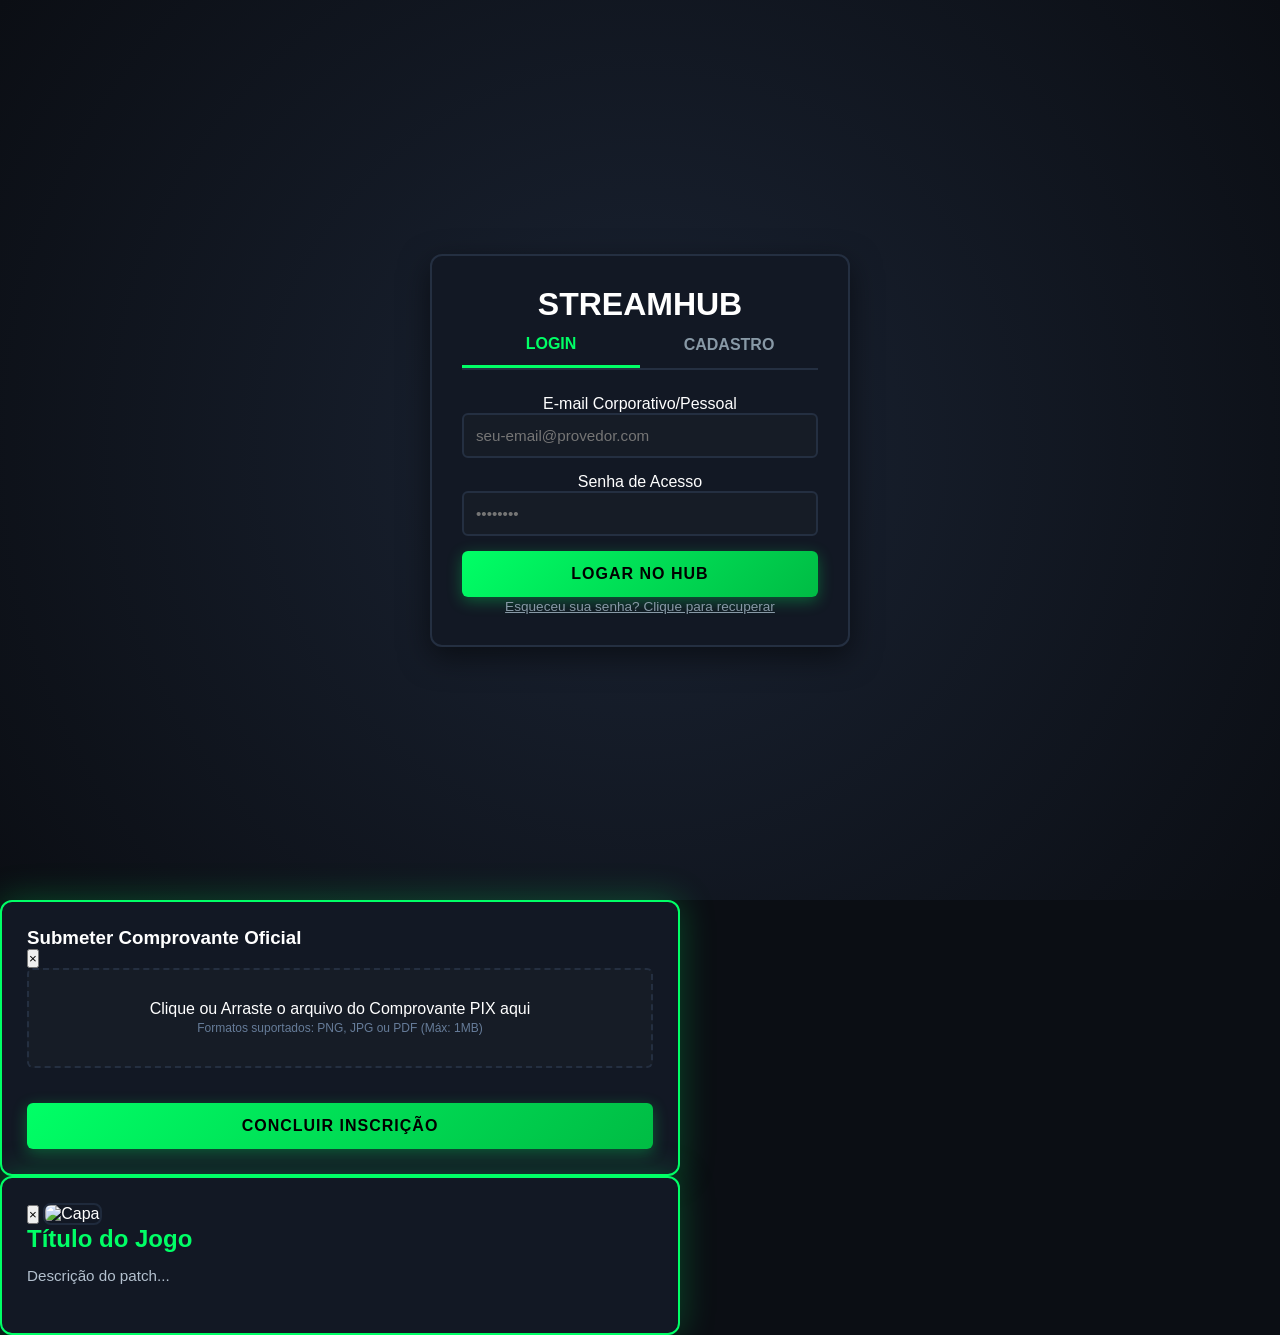
==== commit 302a5d91: "Update index.html" ====
--- a/index.html
+++ b/index.html
@@ -3,172 +3,334 @@
 <head>
     <meta charset="UTF-8">
     <meta name="viewport" content="width=device-width, initial-scale=1.0">
-    <title>StreamHub - Bomba Patch</title>
-    
+    <title>StreamHub - Painel Gamer</title>
     <link rel="icon" type="image/x-icon" href="fav.ico">
-    
     <link rel="stylesheet" href="style.css">
-    
-    <script src="https://www.gstatic.com/firebasejs/10.8.0/firebase-app-compat.js"></script>
-    <script src="https://www.gstatic.com/firebasejs/10.8.0/firebase-auth-compat.js"></script>
-    <script src="https://www.gstatic.com/firebasejs/10.8.0/firebase-database-compat.js"></script>
+
+    <style>
+        /* Botão Flutuante do WhatsApp */
+        .whatsapp-float {
+            position: fixed;
+            bottom: 20px;
+            right: 20px;
+            width: 60px;
+            height: 60px;
+            background-color: #25d366;
+            color: #fff;
+            border-radius: 50px;
+            text-align: center;
+            font-size: 30px;
+            box-shadow: 0 4px 15px rgba(0,0,0,0.4), 0 0 10px rgba(37, 211, 102, 0.3);
+            z-index: 9999;
+            display: flex;
+            align-items: center;
+            justify-content: center;
+            text-decoration: none;
+            transition: all 0.3s ease;
+            animation: pulseWhatsapp 2s infinite;
+        }
+        .whatsapp-float:hover {
+            transform: scale(1.1);
+            box-shadow: 0 6px 20px rgba(0,0,0,0.5), 0 0 20px rgba(37, 211, 102, 0.6);
+        }
+        @keyframes pulseWhatsapp {
+            0% { box-shadow: 0 0 0 0 rgba(37, 211, 102, 0.5); }
+            70% { box-shadow: 0 0 0 15px rgba(37, 211, 102, 0); }
+            100% { box-shadow: 0 0 0 0 rgba(37, 211, 102, 0); }
+        }
+
+        /* Menu Suspenso Horizontal Dinâmico */
+        .nav-dinamica-container {
+            width: 100%;
+            background: #121824;
+            border-bottom: 1px solid #1f2a3d;
+            margin-bottom: 20px;
+            display: none; /* Exibido via JS se houver dados */
+            border-radius: 6px;
+        }
+        .nav-dinamica-list {
+            list-style: none;
+            margin: 0;
+            padding: 0;
+            display: flex;
+            flex-wrap: wrap;
+        }
+        .nav-dinamica-item {
+            position: relative;
+        }
+        .nav-dinamica-link {
+            display: block;
+            padding: 14px 20px;
+            color: #b3c0ce;
+            text-decoration: none;
+            font-size: 0.85rem;
+            font-weight: 600;
+            text-transform: uppercase;
+            letter-spacing: 1px;
+            transition: all 0.3s ease;
+            cursor: pointer;
+        }
+        .nav-dinamica-link:hover, .nav-dinamica-item:hover .nav-dinamica-link {
+            color: #00ff66;
+            background: rgba(0, 255, 102, 0.05);
+        }
+        /* Submenu Deslizante Elegante */
+        .submenu-dinamico {
+            position: absolute;
+            top: 100%;
+            left: 0;
+            background: #161e2e;
+            border: 1px solid #24334c;
+            box-shadow: 0 8px 25px rgba(0,0,0,0.6);
+            min-width: 220px;
+            list-style: none;
+            padding: 0;
+            margin: 0;
+            border-radius: 0 0 6px 6px;
+            opacity: 0;
+            visibility: hidden;
+            transform: translateY(10px);
+            transition: all 0.3s cubic-bezier(0.175, 0.885, 0.32, 1.275);
+            z-index: 1000;
+        }
+        .submenu-dinamico li a {
+            display: block;
+            padding: 12px 16px;
+            color: #bcc9d6;
+            text-decoration: none;
+            font-size: 0.8rem;
+            border-bottom: 1px solid #1d293d;
+            transition: all 0.2s ease;
+        }
+        .submenu-dinamico li:last-child a {
+            border-bottom: none;
+        }
+        .submenu-dinamico li a:hover {
+            background: #1f2c42;
+            color: #00ff66;
+            padding-left: 20px;
+        }
+        .nav-dinamica-item:hover .submenu-dinamico {
+            opacity: 1;
+            visibility: visible;
+            transform: translateY(0);
+        }
+
+        /* Destaque Comercial de Preço */
+        .tag-preco-premium {
+            background: linear-gradient(135deg, #00ff66 0%, #00993d 100%);
+            color: #05070a;
+            padding: 4px 10px;
+            border-radius: 4px;
+            font-weight: 900;
+            font-size: 0.95rem;
+            display: inline-block;
+            margin-left: 6px;
+            box-shadow: 0 0 10px rgba(0, 255, 102, 0.4);
+            text-shadow: none;
+        }
+    </style>
 </head>
 <body>
 
     <div id="view-auth" class="view active">
         <div class="auth-container">
-            <h2>ÁREA DO JOGADOR</h2>
+            <h1 class="logo">STREAM<span>HUB</span></h1>
+            
             <div class="tabs">
-                <button id="tab-login" class="tab-btn active">Entrar</button>
-                <button id="tab-cadastro" class="tab-btn">Criar Conta</button>
-            </div>
+                <button id="tab-login" class="tab-btn active">LOGIN</button>
+                <button id="tab-cadastro" class="tab-btn">CADASTRO</button>
+            </div>
+
+            <form id="form-login" class="auth-form active">
+                <div class="input-group">
+                    <label>E-mail Corporativo/Pessoal</label>
+                    <input type="email" id="login-email" required placeholder="seu-email@provedor.com">
+                </div>
+                <div class="input-group">
+                    <label>Senha de Acesso</label>
+                    <input type="password" id="login-senha" required placeholder="••••••••">
+                </div>
+                <button type="submit" id="btn-logar" class="btn-gamer">LOGAR NO HUB</button>
+                <button type="button" id="btn-esqueci-senha" class="btn-link">Esqueceu sua senha? Clique para recuperar</button>
+            </form>
+
+            <form id="form-cadastro-auth" class="auth-form">
+                <div class="input-row">
+                    <div class="input-group">
+                        <label>Nome</label>
+                        <input type="text" id="cad-nome" required placeholder="Ex: João">
+                    </div>
+                    <div class="input-group">
+                        <label>Sobrenome</label>
+                        <input type="text" id="cad-sobrenome" required placeholder="Ex: Silva">
+                    </div>
+                </div>
+                <div class="input-group">
+                    <label>WhatsApp (Suporte e Alertas)</label>
+                    <input type="text" id="cad-whatsapp" required placeholder="(00) 00000-0000">
+                </div>
+                <div class="input-group">
+                    <label>E-mail Válido</label>
+                    <input type="email" id="cad-email" required placeholder="Ex: jogador@gmail.com">
+                </div>
+                <div class="input-group">
+                    <label>Criar Senha Forte</label>
+                    <input type="password" id="cad-senha" required placeholder="Mínimo 6 caracteres">
+                </div>
+                <button type="submit" class="btn-gamer">CRIAR MINHA CONTA GAMER</button>
+            </form>
+        </div>
+    </div>
+
+    <div id="view-cliente" class="view">
+        <header class="hub-header">
+            <h2 class="logo-mini">STREAM<span>HUB</span></h2>
+            <div class="user-profile">
+                <span id="user-display-name">Jogador</span>
+                <button class="btn-sair" onclick="deslogar()">SAIR DO PAINEL</button>
+            </div>
+        </header>
+
+        <div class="hub-container">
             
-            <form id="form-login" class="auth-form active">
-                <input type="email" id="login-email" placeholder="Seu E-mail" required>
-                <input type="password" id="login-senha" placeholder="Sua Senha" required>
-                <button type="submit" id="btn-logar" class="btn-gamer">LOGAR NO HUB</button>
+            <nav id="area-menu-dinamico" class="nav-dinamica-container">
+                <ul id="container-links-menu" class="nav-dinamica-list"></ul>
+            </nav>
+
+            <div id="area-compra-pendente" class="alert-box" style="display: none;">
+                <h3 id="texto-alerta-titulo">Você ainda não possui jogos ativos!</h3>
+                <p id="texto-alerta-desc">Envie o seu comprovante para liberar o seu acesso instantâneo ao Hub.</p>
+                <p style="margin: 12px 0; font-size: 0.9rem; color: #b3c0ce;">Taxa única de liberação por Patch: <span class="tag-preco-premium">R$ 10,00</span></p>
+                <button id="btn-abrir-formulario" class="btn-gamer">Adquira já o seu jogo</button>
+            </div>
+
+            <h3 class="section-title">🎮 SEUS ENCARTES E JOGOS ATIVOS</h3>
+            <div id="grid-cards-cliente" class="cards-grid"></div>
+        </div>
+
+        <a id="btn-whatsapp-suporte" href="#" target="_blank" class="whatsapp-float" style="display: none;">
+            <svg style="width:30px; height:30px; fill:#fff; vertical-align:middle;" viewBox="0 0 24 24">
+                <path d="M12.012 2c-5.506 0-9.989 4.478-9.99 9.984a10.022 10.022 0 001.34 4.975L2 22l5.163-1.355A9.957 9.957 0 0012.007 22c5.507 0 9.991-4.479 9.992-9.986A9.999 9.999 0 0012.012 2zm5.521 14.21c-.244.689-1.22 1.254-1.684 1.32-.464.065-.926.122-2.934-.674-2.571-1.02-4.208-3.606-4.336-3.776-.127-.17-1.021-1.356-1.021-2.586 0-1.229.614-1.833.859-2.087.245-.254.53-.318.706-.318.177 0 .355.001.508.009.161.007.38-.062.595.45.244.579.833 2.031.905 2.175.072.144.12.312.023.502-.097.191-.145.312-.29.48-.145.17-.304.378-.433.508-.145.143-.296.3-.127.587.168.288.751 1.238 1.611 2.002.16.143.433.261.678.143.245-.117.98-.415 1.246-.74.266-.325.21-.24.428-.12.217.121 1.385.653 1.624.77.239.118.397.177.457.277.06.1.06.577-.184 1.266z"/>
+            </svg>
+        </a>
+    </div>
+
+    <div id="modal-formulario-envio" class="modal-overlay">
+        <div class="modal-content">
+            <div class="modal-header">
+                <h3>Submeter Comprovante Oficial</h3>
+                <button id="btn-fechar-form" class="btn-close">&times;</button>
+            </div>
+            <form id="form-comprovante">
+                <div class="drop-zone" id="drop-zone">
+                    <p>Clique ou Arraste o arquivo do Comprovante PIX aqui</p>
+                    <span style="font-size: 0.75rem; color:#667c99;">Formatos suportados: PNG, JPG ou PDF (Máx: 1MB)</span>
+                </div>
+                <input type="file" id="comprovante" accept="image/*,application/pdf" style="display: none;">
+                <div id="file-info" style="margin-top: 10px; font-size: 0.85rem; color:#00ff66;"></div>
                 
-                <div class="forget-password-container">
-                    <button type="button" id="btn-esqueci-senha" class="btn-link">Esqueci minha senha</button>
-                </div>
+                <button type="submit" id="btn-enviar-tudo" class="btn-gamer" style="margin-top: 20px;">CONCLUIR INSCRIÇÃO</button>
             </form>
-
-            <form id="form-cadastro-auth" class="auth-form">
-                <input type="text" id="cad-nome" placeholder="Nome" required>
-                <input type="text" id="cad-sobrenome" placeholder="Sobrenome" required>
-                <input type="tel" id="cad-whatsapp" placeholder="WhatsApp com DDD (Apenas números)" maxlength="15" required>
-                <input type="email" id="cad-email" placeholder="E-mail Válido" required>
-                <input type="password" id="cad-senha" placeholder="Senha (Mín. 6 dígitos)" required>
-                <button type="submit" class="btn-gamer">CADASTRAR E ENTRAR</button>
-            </form>
-        </div>
-    </div>
-
-    <div id="view-cliente" class="view">
-        <header class="app-header">
-            <span>Jogador: <strong id="user-display-name">...</strong></span>
-            <button onclick="deslogar()" class="btn-sair">Sair</button>
+        </div>
+    </div>
+
+    <div id="modal-detalhes-jogo" class="modal-overlay">
+        <div class="modal-content modal-game-detail">
+            <button class="btn-close-game" onclick="fecharModalJogo()">&times;</button>
+            <img id="modal-jogo-capa" src="" alt="Capa">
+            <div class="modal-game-info">
+                <h2 id="modal-jogo-titulo">Título do Jogo</h2>
+                <p id="modal-jogo-descricao">Descrição do patch...</p>
+                <div id="modal-jogo-botoes" class="container-botoes-dinamicos"></div>
+            </div>
+        </div>
+    </div>
+
+    <div id="view-admin" class="view">
+        <header class="hub-header" style="background: #141b29; border-bottom:2px solid #ffaa00;">
+            <h2 class="logo-mini" style="color:#ffaa00;">STREAM<span>ADMIN</span></h2>
+            <button class="btn-sair" onclick="deslogar()">DESLOGAR ADMIN</button>
         </header>
 
-        <div class="container">
-            <div id="area-compra-pendente" class="box-alerta" style="display: none;">
-                <h3 id="texto-alerta-titulo">Garante as novas atualizações!</h3>
-                <p id="texto-alerta-desc">Envie o seu novo comprovante para liberar mais jogos no seu painel.</p>
-                <button id="btn-abrir-formulario" class="btn-gamer">Adquira já o seu jogo</button>
-            </div>
-
-            <div id="modal-formulario-envio" class="modal-form">
-                <div class="modal-form-content">
-                    <div class="modal-form-header">
-                        <h3>Confirmar Pagamento da Pré-Venda</h3>
-                        <button id="btn-fechar-form" class="btn-fechar">&times;</button>
-                    </div>
-                    
-                    <form id="form-comprovante">
-                        <p class="instrucao">Faça o upload do seu comprovante PIX (Imagens até 1MB).</p>
-                        
-                        <div id="drop-zone" class="drop-zone">
-                            <p>Arrastar & Soltar comprovante aqui ou <span class="destaque">Clique para buscar</span></p>
-                            <input type="file" id="comprovante" accept="image/*,application/pdf" style="display:none">
-                        </div>
-                        <div id="file-info" class="file-info">Nenhum arquivo selecionado</div>
-                        
-                        <button type="submit" id="btn-enviar-tudo" class="btn-gamer">CONCLUIR INSCRIÇÃO</button>
-                    </form>
-                </div>
-            </div>
-
-            <main class="hub-jogos">
-                <h2>Seus Jogos Liberados</h2>
-                <div id="grid-cards-cliente" class="grid-cards">
-                    </div>
-            </main>
-        </div>
-    </div>
-
-    <div id="view-admin" class="view">
-        <header class="app-header">
-            <h2>PAINEL DE CONTROLE ADMIN</h2>
-            <button onclick="deslogar()" class="btn-sair">Sair</button>
-        </header>
-
-        <div class="container admin-grid">
-            <section class="admin-box">
-                <h3 id="titulo-form-card">1. Criar Novo Card de Jogo</h3>
+        <div class="admin-grid">
+            <div class="admin-card">
+                <div class="tabs-admin">
+                    <button id="tab-solic-pendentes" class="tab-btn-admin active">SOLICITAÇÕES PENDENTES</button>
+                    <button id="tab-solic-concluidos" class="tab-btn-admin">JOGADORES APROVADOS</button>
+                </div>
+                <div id="lista-usuarios-admin" class="usuarios-list-container"></div>
+                
+                <div id="container-reset-pre-venda" style="display: none; padding: 15px; border-top: 1px dashed #34425a;">
+                    <button id="btn-reset-geral-temporada" style="background:#421414; color:#ff5555; border:1px solid #ff3333; width:100%; padding:10px; font-weight:bold; cursor:pointer; border-radius:4px;">
+                         Pancada de Reset Geral (Nova Pré-Venda)
+                    </button>
+                </div>
+            </div>
+
+            <div class="admin-card">
+                <h3 id="titulo-form-card" class="panel-title">1. Criar Novo Card de Jogo</h3>
                 <form id="form-criar-card">
-                    <input type="hidden" id="card-id-edicao" value="">
-                    
-                    <input type="text" id="card-titulo" placeholder="Título do Jogo" required>
-                    <input type="url" id="card-capa" placeholder="URL da Imagem da Capa" required>
-                    <textarea id="card-descricao" placeholder="Descrição/Informações do Jogo" rows="3" required></textarea>
-                    
-                    <h4>Configurar Botões de Download (Até 4)</h4>
-                    <div class="link-group">
-                        <input type="text" id="btn-txt-1" placeholder="Texto Botão 1 (Ex: Baixar ISO PS2)">
-                        <input type="url" id="btn-url-1" placeholder="URL Download 1">
-                    </div>
-                    <div class="link-group">
-                        <input type="text" id="btn-txt-2" placeholder="Texto Botão 2 (Ex: Baixar OPL)">
-                        <input type="url" id="btn-url-2" placeholder="URL Download 2">
-                    </div>
-                    <div class="link-group">
+                    <input type="hidden" id="card-id-edicao">
+                    <div class="input-group">
+                        <label>Título do Jogo/Patch</label>
+                        <input type="text" id="card-titulo" required>
+                    </div>
+                    <div class="input-group">
+                        <label>URL Absoluta da Capa</label>
+                        <input type="url" id="card-capa" required>
+                    </div>
+                    <div class="input-group">
+                        <label>Descrição Otimizada do Encarte</label>
+                        <textarea id="card-descricao" rows="3" required></textarea>
+                    </div>
+
+                    <label style="font-size:0.8rem; color:#ffaa00; font-weight:bold; display:block; margin-bottom:5px;">Configuração de Links Internos (Até 4):</label>
+                    <div class="inputs-links-row">
+                        <input type="text" id="btn-txt-1" placeholder="Texto Botão 1">
+                        <input type="url" id="btn-url-1" placeholder="Link Botão 1">
+                    </div>
+                    <div class="inputs-links-row">
+                        <input type="text" id="btn-txt-2" placeholder="Texto Botão 2">
+                        <input type="url" id="btn-url-2" placeholder="Link Botão 2">
+                    </div>
+                    <div class="inputs-links-row">
                         <input type="text" id="btn-txt-3" placeholder="Texto Botão 3">
-                        <input type="url" id="btn-url-3" placeholder="URL Download 3">
-                    </div>
-                    <div class="link-group">
+                        <input type="url" id="btn-url-3" placeholder="Link Botão 3">
+                    </div>
+                    <div class="inputs-links-row">
                         <input type="text" id="btn-txt-4" placeholder="Texto Botão 4">
-                        <input type="url" id="btn-url-4" placeholder="URL Download 4">
-                    </div>
-                    <div style="display:flex; gap:10px;">
-                        <button type="submit" id="btn-salvar-card" class="btn-gamer">SALVAR CARD</button>
-                        <button type="button" id="btn-cancelar-edicao" class="btn-sair" style="display:none; margin-top:0; height:45px;">Cancelar</button>
+                        <input type="url" id="btn-url-4" placeholder="Link Botão 4">
+                    </div>
+
+                    <div style="display:flex; gap:10px; margin-top:15px;">
+                        <button type="submit" id="btn-salvar-card" class="btn-gamer" style="background:#ffaa00; color:#000;">SALVAR CARD</button>
+                        <button type="button" id="btn-cancelar-edicao" class="btn-sair" style="display:none; margin:0;">CANCELAR</button>
                     </div>
                 </form>
 
-                <div style="margin-top: 30px; border-top: 2px solid #1f2a3c; padding-top: 20px;">
-                    <div style="display:flex; justify-content:space-between; align-items:center; margin-bottom:15px;">
-                        <h3>Cards Cadastrados</h3>
-                        <button id="btn-exportar-cards" class="btn-visualizar-comprovante" style="width:auto; margin:0; padding:6px 12px;">📥 Exportar (JSON)</button>
-                    </div>
-                    <div id="lista-cards-criados" class="lista-usuarios">
-                        </div>
-                </div>
-            </section>
-
-            <section class="admin-box">
-                <h3>2. Controle de Usuários e Pedidos</h3>
-                
-                <div class="tabs" style="margin-bottom:15px; background: #0b0e14; padding: 5px; border-radius:6px;">
-                    <button id="tab-solic-pendentes" class="tab-btn active" style="font-size:0.85rem; padding:8px;">Pendentes / Enviados</button>
-                    <button id="tab-solic-concluidos" class="tab-btn" style="font-size:0.85rem; padding:8px;">Acessos Liberados</button>
-                </div>
-
-                <div id="container-reset-pre-venda" style="margin-bottom: 15px; display: none; background: #231212; border: 1px dashed #ff3333; padding: 10px; border-radius: 6px; text-align: center;">
-                    <p style="font-size: 0.8rem; color: #ff9999; margin-bottom: 8px;">🔄 Fim da temporada? Limpe o painel de aprovados para iniciar uma nova pré-venda.</p>
-                    <button id="btn-reset-geral-temporada" class="btn-sair" style="margin: 0; width: 100%; height: 35px; padding: 0; font-size: 0.85rem; background: #4d1414; border: 1px solid #ff3333;">🧹 LIMPAR TODOS OS APROVADOS (NOVA PRÉ-VENDA)</button>
-                </div>
-                
-                <div id="lista-usuarios-admin" class="lista-usuarios">
-                    </div>
-            </section>
-        </div>
-    </div>
-
-    <div id="modal-detalhes-jogo" class="modal-jogos">
-        <div class="modal-content">
-            <span class="close-modal" onclick="fecharModalJogo()">&times;</span>
-            <div class="modal-body">
-                <img id="modal-jogo-capa" src="" alt="Capa do Jogo">
-                <div class="modal-info">
-                    <h3 id="modal-jogo-titulo">Título</h3>
-                    <p id="modal-jogo-descricao">Descrição</p>
-                    <div id="modal-jogo-botoes" class="area-botoes-download">
-                        </div>
-                </div>
-            </div>
-        </div>
-    </div>
-
+                <div style="margin-top:30px; padding-top:20px; border-top:2px solid #24334c;">
+                    <h3 class="panel-title" style="color:#00ff66;">2. Menu Suspenso Dinâmico (JSON)</h3>
+                    <p style="font-size:0.75rem; color:#8899a6; margin-bottom:10px;">Insira a estrutura de categorias e subcategorias. Deixe em branco se não quiser exibir o menu para os clientes.</p>
+                    <div class="input-group">
+                        <textarea id="input-json-menu" rows="6" placeholder='[\n  {\n    "categoria": "Bônus",\n    "subcategorias": [\n      {"texto": "Option 1", "url": "https://link1.com"}\n    ]\n  }\n]' style="font-family: monospace; font-size:0.8rem; background:#0b0f19; color:#00ff66; border-color:#24334c;"></textarea>
+                    </div>
+                    <button type="button" id="btn-salvar-json-menu" class="btn-gamer" style="font-size:0.8rem; padding:8px 15px;">Salvar Estrutura do Menu</button>
+                </div>
+
+                <div style="margin-top: 30px; display:flex; justify-content:space-between; align-items:center;">
+                    <h3 class="panel-title" style="margin:0;">Cards Cadastrados no Hub</h3>
+                    <button type="button" id="btn-exportar-cards" style="background:none; border:1px solid #445566; color:#aaa; font-size:0.75rem; padding:4px 8px; cursor:pointer;">Exportar Backup JSON</button>
+                </div>
+                <div id="lista-cards-criados" class="cards-admin-list"></div>
+            </div>
+        </div>
+    </div>
+
+    <script src="https://www.gstatic.com/firebasejs/8.10.0/firebase-app.js"></script>
+    <script src="https://www.gstatic.com/firebasejs/8.10.0/firebase-auth.js"></script>
+    <script src="https://www.gstatic.com/firebasejs/8.10.0/firebase-database.js"></script>
+    
     <script src="script.js"></script>
 </body>
 </html>
--- a/style.css
+++ b/style.css
@@ -57,7 +57,6 @@
     background: linear-gradient(135deg, #33ff88 0%, #00ff66 100%);
 }
 
-/* Variante Ouro para botão de Recorrência/Nova Compra */
 .btn-nova-compra {
     background: linear-gradient(135deg, #ffaa00 0%, #e67700 100%) !important;
     color: #ffffff !important;
@@ -68,7 +67,6 @@
     box-shadow: 0 6px 20px rgba(255, 153, 0, 0.5) !important;
 }
 
-/* Botão Link de Recuperação de Senha */
 .forget-password-container {
     margin-top: 15px;
     text-align: right;
@@ -451,7 +449,7 @@
     align-items: center;
     justify-content: center;
     padding: 15px;
-    overflow-y: auto; /* Garante rolagem em telas pequenas */
+    overflow-y: auto;
 }
 
 .modal-jogos.active {
@@ -468,7 +466,7 @@
     padding: 25px;
     box-shadow: 0 0 35px rgba(0, 255, 102, 0.25);
     animation: scaleUp 0.3s ease;
-    max-height: 90vh; /* Não deixa extrapolar a tela do celular */
+    max-height: 90vh;
     overflow-y: auto;
 }
 
@@ -483,7 +481,6 @@
 }
 .close-modal:hover { color: #ff3333; }
 
-/* Corpo estrutural em Flexbox */
 .modal-body {
     display: flex;
     gap: 20px;
@@ -496,7 +493,7 @@
     object-fit: cover;
     border-radius: 8px;
     border: 2px solid #1f2a3c;
-    flex-shrink: 0; /* Impede a imagem de esmagar */
+    flex-shrink: 0;
 }
 
 .modal-info {
@@ -509,7 +506,7 @@
     font-size: 1.5rem;
     color: #00ff66;
     margin-bottom: 12px;
-    padding-right: 15px; /* Evita bater no botão Fechar */
+    padding-right: 15px;
 }
 
 #modal-jogo-descricao {
@@ -524,7 +521,7 @@
     display: flex;
     flex-direction: column;
     gap: 10px;
-    margin-top: auto; /* Cola os botões no rodapé do flex */
+    margin-top: auto;
 }
 
 .btn-download-dinamico {
@@ -548,7 +545,7 @@
 }
 
 /* ==========================================================================
-   MEDIA QUERIES - BLINDAGEM MOBILE COMPLETA (Telas até 650px)
+   MEDIA QUERIES - BLINDAGEM MOBILE COMPLETA
    ========================================================================== */
 @media (max-width: 650px) {
     .modal-content {
@@ -556,13 +553,13 @@
     }
     
     .modal-body {
-        flex-direction: column; /* Transforma Row em Coluna no celular */
+        flex-direction: column;
         align-items: center;
         gap: 15px;
     }
     
     #modal-jogo-capa {
-        width: 160px; /* Reduz tamanho da capa para não ocupar a tela toda */
+        width: 160px;
         height: 220px;
     }
     
@@ -579,7 +576,7 @@
     }
     
     .area-botoes-download {
-        width: 100%; /* Botões ocupam largura total no celular */
+        width: 100%;
     }
 }
 
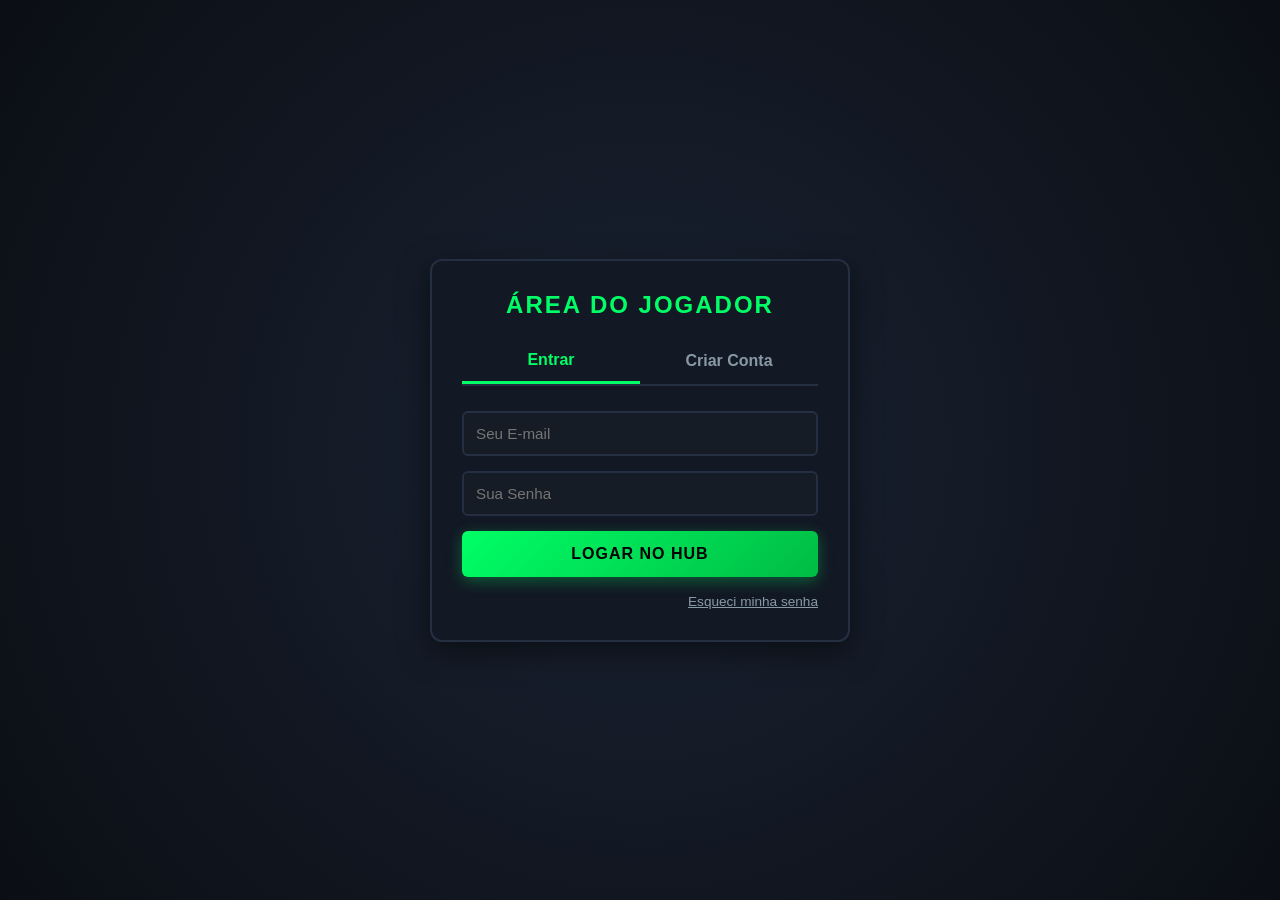
==== commit 40f1fa4f: "Update index.html" ====
--- a/index.html
+++ b/index.html
@@ -3,334 +3,196 @@
 <head>
     <meta charset="UTF-8">
     <meta name="viewport" content="width=device-width, initial-scale=1.0">
-    <title>StreamHub - Painel Gamer</title>
+    <title>StreamHub - Bomba Patch</title>
+    
     <link rel="icon" type="image/x-icon" href="fav.ico">
+    
     <link rel="stylesheet" href="style.css">
-
-    <style>
-        /* Botão Flutuante do WhatsApp */
-        .whatsapp-float {
-            position: fixed;
-            bottom: 20px;
-            right: 20px;
-            width: 60px;
-            height: 60px;
-            background-color: #25d366;
-            color: #fff;
-            border-radius: 50px;
-            text-align: center;
-            font-size: 30px;
-            box-shadow: 0 4px 15px rgba(0,0,0,0.4), 0 0 10px rgba(37, 211, 102, 0.3);
-            z-index: 9999;
-            display: flex;
-            align-items: center;
-            justify-content: center;
-            text-decoration: none;
-            transition: all 0.3s ease;
-            animation: pulseWhatsapp 2s infinite;
-        }
-        .whatsapp-float:hover {
-            transform: scale(1.1);
-            box-shadow: 0 6px 20px rgba(0,0,0,0.5), 0 0 20px rgba(37, 211, 102, 0.6);
-        }
-        @keyframes pulseWhatsapp {
-            0% { box-shadow: 0 0 0 0 rgba(37, 211, 102, 0.5); }
-            70% { box-shadow: 0 0 0 15px rgba(37, 211, 102, 0); }
-            100% { box-shadow: 0 0 0 0 rgba(37, 211, 102, 0); }
-        }
-
-        /* Menu Suspenso Horizontal Dinâmico */
-        .nav-dinamica-container {
-            width: 100%;
-            background: #121824;
-            border-bottom: 1px solid #1f2a3d;
-            margin-bottom: 20px;
-            display: none; /* Exibido via JS se houver dados */
-            border-radius: 6px;
-        }
-        .nav-dinamica-list {
-            list-style: none;
-            margin: 0;
-            padding: 0;
-            display: flex;
-            flex-wrap: wrap;
-        }
-        .nav-dinamica-item {
-            position: relative;
-        }
-        .nav-dinamica-link {
-            display: block;
-            padding: 14px 20px;
-            color: #b3c0ce;
-            text-decoration: none;
-            font-size: 0.85rem;
-            font-weight: 600;
-            text-transform: uppercase;
-            letter-spacing: 1px;
-            transition: all 0.3s ease;
-            cursor: pointer;
-        }
-        .nav-dinamica-link:hover, .nav-dinamica-item:hover .nav-dinamica-link {
-            color: #00ff66;
-            background: rgba(0, 255, 102, 0.05);
-        }
-        /* Submenu Deslizante Elegante */
-        .submenu-dinamico {
-            position: absolute;
-            top: 100%;
-            left: 0;
-            background: #161e2e;
-            border: 1px solid #24334c;
-            box-shadow: 0 8px 25px rgba(0,0,0,0.6);
-            min-width: 220px;
-            list-style: none;
-            padding: 0;
-            margin: 0;
-            border-radius: 0 0 6px 6px;
-            opacity: 0;
-            visibility: hidden;
-            transform: translateY(10px);
-            transition: all 0.3s cubic-bezier(0.175, 0.885, 0.32, 1.275);
-            z-index: 1000;
-        }
-        .submenu-dinamico li a {
-            display: block;
-            padding: 12px 16px;
-            color: #bcc9d6;
-            text-decoration: none;
-            font-size: 0.8rem;
-            border-bottom: 1px solid #1d293d;
-            transition: all 0.2s ease;
-        }
-        .submenu-dinamico li:last-child a {
-            border-bottom: none;
-        }
-        .submenu-dinamico li a:hover {
-            background: #1f2c42;
-            color: #00ff66;
-            padding-left: 20px;
-        }
-        .nav-dinamica-item:hover .submenu-dinamico {
-            opacity: 1;
-            visibility: visible;
-            transform: translateY(0);
-        }
-
-        /* Destaque Comercial de Preço */
-        .tag-preco-premium {
-            background: linear-gradient(135deg, #00ff66 0%, #00993d 100%);
-            color: #05070a;
-            padding: 4px 10px;
-            border-radius: 4px;
-            font-weight: 900;
-            font-size: 0.95rem;
-            display: inline-block;
-            margin-left: 6px;
-            box-shadow: 0 0 10px rgba(0, 255, 102, 0.4);
-            text-shadow: none;
-        }
-    </style>
+    
+    <script src="https://www.gstatic.com/firebasejs/10.8.0/firebase-app-compat.js"></script>
+    <script src="https://www.gstatic.com/firebasejs/10.8.0/firebase-auth-compat.js"></script>
+    <script src="https://www.gstatic.com/firebasejs/10.8.0/firebase-database-compat.js"></script>
 </head>
 <body>
 
     <div id="view-auth" class="view active">
         <div class="auth-container">
-            <h1 class="logo">STREAM<span>HUB</span></h1>
+            <h2>ÁREA DO JOGADOR</h2>
+            <div class="tabs">
+                <button id="tab-login" class="tab-btn active">Entrar</button>
+                <button id="tab-cadastro" class="tab-btn">Criar Conta</button>
+            </div>
             
-            <div class="tabs">
-                <button id="tab-login" class="tab-btn active">LOGIN</button>
-                <button id="tab-cadastro" class="tab-btn">CADASTRO</button>
-            </div>
-
             <form id="form-login" class="auth-form active">
-                <div class="input-group">
-                    <label>E-mail Corporativo/Pessoal</label>
-                    <input type="email" id="login-email" required placeholder="seu-email@provedor.com">
+                <input type="email" id="login-email" placeholder="Seu E-mail" required>
+                <input type="password" id="login-senha" placeholder="Sua Senha" required>
+                <button type="submit" id="btn-logar" class="btn-gamer">LOGAR NO HUB</button>
+                
+                <div class="forget-password-container">
+                    <button type="button" id="btn-esqueci-senha" class="btn-link">Esqueci minha senha</button>
                 </div>
-                <div class="input-group">
-                    <label>Senha de Acesso</label>
-                    <input type="password" id="login-senha" required placeholder="••••••••">
-                </div>
-                <button type="submit" id="btn-logar" class="btn-gamer">LOGAR NO HUB</button>
-                <button type="button" id="btn-esqueci-senha" class="btn-link">Esqueceu sua senha? Clique para recuperar</button>
             </form>
 
             <form id="form-cadastro-auth" class="auth-form">
-                <div class="input-row">
-                    <div class="input-group">
-                        <label>Nome</label>
-                        <input type="text" id="cad-nome" required placeholder="Ex: João">
-                    </div>
-                    <div class="input-group">
-                        <label>Sobrenome</label>
-                        <input type="text" id="cad-sobrenome" required placeholder="Ex: Silva">
-                    </div>
-                </div>
-                <div class="input-group">
-                    <label>WhatsApp (Suporte e Alertas)</label>
-                    <input type="text" id="cad-whatsapp" required placeholder="(00) 00000-0000">
-                </div>
-                <div class="input-group">
-                    <label>E-mail Válido</label>
-                    <input type="email" id="cad-email" required placeholder="Ex: jogador@gmail.com">
-                </div>
-                <div class="input-group">
-                    <label>Criar Senha Forte</label>
-                    <input type="password" id="cad-senha" required placeholder="Mínimo 6 caracteres">
-                </div>
-                <button type="submit" class="btn-gamer">CRIAR MINHA CONTA GAMER</button>
+                <input type="text" id="cad-nome" placeholder="Nome" required>
+                <input type="text" id="cad-sobrenome" placeholder="Sobrenome" required>
+                <input type="tel" id="cad-whatsapp" placeholder="WhatsApp com DDD (Apenas números)" maxlength="15" required>
+                <input type="email" id="cad-email" placeholder="E-mail Válido" required>
+                <input type="password" id="cad-senha" placeholder="Senha (Mín. 6 dígitos)" required>
+                <button type="submit" class="btn-gamer">CADASTRAR E ENTRAR</button>
             </form>
         </div>
     </div>
 
     <div id="view-cliente" class="view">
-        <header class="hub-header">
-            <h2 class="logo-mini">STREAM<span>HUB</span></h2>
-            <div class="user-profile">
-                <span id="user-display-name">Jogador</span>
-                <button class="btn-sair" onclick="deslogar()">SAIR DO PAINEL</button>
-            </div>
+        <header class="app-header">
+            <span>Jogador: <strong id="user-display-name">...</strong></span>
+            <button onclick="deslogar()" class="btn-sair">Sair</button>
         </header>
 
-        <div class="hub-container">
+        <div class="container">
             
             <nav id="area-menu-dinamico" class="nav-dinamica-container">
-                <ul id="container-links-menu" class="nav-dinamica-list"></ul>
+                <ul id="container-links-menu" class="nav-dinamica-list">
+                    </ul>
             </nav>
 
-            <div id="area-compra-pendente" class="alert-box" style="display: none;">
-                <h3 id="texto-alerta-titulo">Você ainda não possui jogos ativos!</h3>
-                <p id="texto-alerta-desc">Envie o seu comprovante para liberar o seu acesso instantâneo ao Hub.</p>
-                <p style="margin: 12px 0; font-size: 0.9rem; color: #b3c0ce;">Taxa única de liberação por Patch: <span class="tag-preco-premium">R$ 10,00</span></p>
+            <div id="area-compra-pendente" class="box-alerta" style="display: none;">
+                <h3 id="texto-alerta-titulo">Garante as novas atualizações!</h3>
+                <p id="texto-alerta-desc">Envie o seu novo comprovante para liberar mais jogos no seu painel.</p>
+                
+                <div class="container-preco-tag">
+                    Valor de liberação por Patch: <span class="tag-preco-gamer">R$ 10,00</span>
+                </div>
+                
                 <button id="btn-abrir-formulario" class="btn-gamer">Adquira já o seu jogo</button>
             </div>
 
-            <h3 class="section-title">🎮 SEUS ENCARTES E JOGOS ATIVOS</h3>
-            <div id="grid-cards-cliente" class="cards-grid"></div>
+            <div id="modal-formulario-envio" class="modal-form">
+                <div class="modal-form-content">
+                    <div class="modal-form-header">
+                        <h3>Confirmar Pagamento da Pré-Venda</h3>
+                        <button id="btn-fechar-form" class="btn-fechar">&times;</button>
+                    </div>
+                    
+                    <form id="form-comprovante">
+                        <p class="instrucao">Faça o upload do seu comprovante PIX (Imagens até 1MB).</p>
+                        
+                        <div id="drop-zone" class="drop-zone">
+                            <p>Arrastar & Soltar comprovante aqui ou <span class="destaque">Clique para buscar</span></p>
+                            <input type="file" id="comprovante" accept="image/*,application/pdf" style="display:none">
+                        </div>
+                        <div id="file-info" class="file-info">Nenhum arquivo selecionado</div>
+                        
+                        <button type="submit" id="btn-enviar-tudo" class="btn-gamer">CONCLUIR INSCRIÇÃO</button>
+                    </form>
+                </div>
+            </div>
+
+            <main class="hub-jogos">
+                <h2>Seus Jogos Liberados</h2>
+                <div id="grid-cards-cliente" class="grid-cards">
+                    </div>
+            </main>
         </div>
 
-        <a id="btn-whatsapp-suporte" href="#" target="_blank" class="whatsapp-float" style="display: none;">
-            <svg style="width:30px; height:30px; fill:#fff; vertical-align:middle;" viewBox="0 0 24 24">
+        <a id="btn-whatsapp-flutuante" href="#" target="_blank" class="whatsapp-btn-float">
+            <svg viewBox="0 0 24 24">
                 <path d="M12.012 2c-5.506 0-9.989 4.478-9.99 9.984a10.022 10.022 0 001.34 4.975L2 22l5.163-1.355A9.957 9.957 0 0012.007 22c5.507 0 9.991-4.479 9.992-9.986A9.999 9.999 0 0012.012 2zm5.521 14.21c-.244.689-1.22 1.254-1.684 1.32-.464.065-.926.122-2.934-.674-2.571-1.02-4.208-3.606-4.336-3.776-.127-.17-1.021-1.356-1.021-2.586 0-1.229.614-1.833.859-2.087.245-.254.53-.318.706-.318.177 0 .355.001.508.009.161.007.38-.062.595.45.244.579.833 2.031.905 2.175.072.144.12.312.023.502-.097.191-.145.312-.29.48-.145.17-.304.378-.433.508-.145.143-.296.3-.127.587.168.288.751 1.238 1.611 2.002.16.143.433.261.678.143.245-.117.98-.415 1.246-.74.266-.325.21-.24.428-.12.217.121 1.385.653 1.624.77.239.118.397.177.457.277.06.1.06.577-.184 1.266z"/>
             </svg>
         </a>
     </div>
 
-    <div id="modal-formulario-envio" class="modal-overlay">
-        <div class="modal-content">
-            <div class="modal-header">
-                <h3>Submeter Comprovante Oficial</h3>
-                <button id="btn-fechar-form" class="btn-close">&times;</button>
-            </div>
-            <form id="form-comprovante">
-                <div class="drop-zone" id="drop-zone">
-                    <p>Clique ou Arraste o arquivo do Comprovante PIX aqui</p>
-                    <span style="font-size: 0.75rem; color:#667c99;">Formatos suportados: PNG, JPG ou PDF (Máx: 1MB)</span>
+    <div id="view-admin" class="view">
+        <header class="app-header">
+            <h2>PAINEL DE CONTROLE ADMIN</h2>
+            <button onclick="deslogar()" class="btn-sair">Sair</button>
+        </header>
+
+        <div class="container admin-grid">
+            <section class="admin-box">
+                <h3 id="titulo-form-card">1. Criar Novo Card de Jogo</h3>
+                <form id="form-criar-card">
+                    <input type="hidden" id="card-id-edicao" value="">
+                    
+                    <input type="text" id="card-titulo" placeholder="Título do Jogo" required>
+                    <input type="url" id="card-capa" placeholder="URL da Imagem da Capa" required>
+                    <textarea id="card-descricao" placeholder="Descrição/Informações do Jogo" rows="3" required></textarea>
+                    
+                    <h4>Configurar Botões de Download (Até 4)</h4>
+                    <div class="link-group">
+                        <input type="text" id="btn-txt-1" placeholder="Texto Botão 1 (Ex: Baixar ISO PS2)">
+                        <input type="url" id="btn-url-1" placeholder="URL Download 1">
+                    </div>
+                    <div class="link-group">
+                        <input type="text" id="btn-txt-2" placeholder="Texto Botão 2 (Ex: Baixar OPL)">
+                        <input type="url" id="btn-url-2" placeholder="URL Download 2">
+                    </div>
+                    <div class="link-group">
+                        <input type="text" id="btn-txt-3" placeholder="Texto Botão 3">
+                        <input type="url" id="btn-url-3" placeholder="URL Download 3">
+                    </div>
+                    <div class="link-group">
+                        <input type="text" id="btn-txt-4" placeholder="Texto Botão 4">
+                        <input type="url" id="btn-url-4" placeholder="URL Download 4">
+                    </div>
+                    <div style="display:flex; gap:10px;">
+                        <button type="submit" id="btn-salvar-card" class="btn-gamer">SALVAR CARD</button>
+                        <button type="button" id="btn-cancelar-edicao" class="btn-sair" style="display:none; margin-top:0; height:45px;">Cancelar</button>
+                    </div>
+                </form>
+
+                <div class="admin-menu-json-box">
+                    <h3>2. Menu Suspenso Horizontal (JSON)</h3>
+                    <p>Insira as categorias e links bônus do painel do cliente. Deixe em branco para ocultar.</p>
+                    <textarea id="input-json-menu" rows="5" placeholder='[\n  {\n    "categoria": "🎁 Conteúdos Bônus",\n    "subcategorias": [\n      {"texto": "Senha do WinRAR", "url": "https://link.com"}\n    ]\n  }\n]'></textarea>
+                    <button type="button" id="btn-salvar-json-menu" class="btn-gamer" style="padding:10px; font-size:0.85rem;">Salvar Estrutura do Menu</button>
                 </div>
-                <input type="file" id="comprovante" accept="image/*,application/pdf" style="display: none;">
-                <div id="file-info" style="margin-top: 10px; font-size: 0.85rem; color:#00ff66;"></div>
+
+                <div style="margin-top: 30px; border-top: 2px solid #1f2a3c; padding-top: 20px;">
+                    <div style="display:flex; justify-content:space-between; align-items:center; margin-bottom:15px;">
+                        <h3>Cards Cadastrados</h3>
+                        <button id="btn-exportar-cards" class="btn-visualizar-comprovante" style="width:auto; margin:0; padding:6px 12px;">📥 Exportar (JSON)</button>
+                    </div>
+                    <div id="lista-cards-criados" class="lista-usuarios">
+                        </div>
+                </div>
+            </section>
+
+            <section class="admin-box">
+                <h3>3. Controle de Usuários e Pedidos</h3>
                 
-                <button type="submit" id="btn-enviar-tudo" class="btn-gamer" style="margin-top: 20px;">CONCLUIR INSCRIÇÃO</button>
-            </form>
+                <div class="tabs" style="margin-bottom:15px; background: #0b0e14; padding: 5px; border-radius:6px;">
+                    <button id="tab-solic-pendentes" class="tab-btn active" style="font-size:0.85rem; padding:8px;">Pendentes / Enviados</button>
+                    <button id="tab-solic-concluidos" class="tab-btn" style="font-size:0.85rem; padding:8px;">Acessos Liberados</button>
+                </div>
+
+                <div id="container-reset-pre-venda" style="margin-bottom: 15px; display: none; background: #231212; border: 1px dashed #ff3333; padding: 10px; border-radius: 6px; text-align: center;">
+                    <p style="font-size: 0.8rem; color: #ff9999; margin-bottom: 8px;">🔄 Fim da temporada? Limpe o painel de aprovados para iniciar uma nova pré-venda.</p>
+                    <button id="btn-reset-geral-temporada" class="btn-sair" style="margin: 0; width: 100%; height: 35px; padding: 0; font-size: 0.85rem; background: #4d1414; border: 1px solid #ff3333;">🧹 LIMPAR TODOS OS APROVADOS (NOVA PRÉ-VENDA)</button>
+                </div>
+                
+                <div id="lista-usuarios-admin" class="lista-usuarios">
+                    </div>
+            </section>
         </div>
     </div>
 
-    <div id="modal-detalhes-jogo" class="modal-overlay">
-        <div class="modal-content modal-game-detail">
-            <button class="btn-close-game" onclick="fecharModalJogo()">&times;</button>
-            <img id="modal-jogo-capa" src="" alt="Capa">
-            <div class="modal-game-info">
-                <h2 id="modal-jogo-titulo">Título do Jogo</h2>
-                <p id="modal-jogo-descricao">Descrição do patch...</p>
-                <div id="modal-jogo-botoes" class="container-botoes-dinamicos"></div>
+    <div id="modal-detalhes-jogo" class="modal-jogos">
+        <div class="modal-content">
+            <span class="close-modal" onclick="fecharModalJogo()">&times;</span>
+            <div class="modal-body">
+                <img id="modal-jogo-capa" src="" alt="Capa do Jogo">
+                <div class="modal-info">
+                    <h3 id="modal-jogo-titulo">Título</h3>
+                    <p id="modal-jogo-descricao">Descrição</p>
+                    <div id="modal-jogo-botoes" class="area-botoes-download">
+                        </div>
+                </div>
             </div>
         </div>
     </div>
 
-    <div id="view-admin" class="view">
-        <header class="hub-header" style="background: #141b29; border-bottom:2px solid #ffaa00;">
-            <h2 class="logo-mini" style="color:#ffaa00;">STREAM<span>ADMIN</span></h2>
-            <button class="btn-sair" onclick="deslogar()">DESLOGAR ADMIN</button>
-        </header>
-
-        <div class="admin-grid">
-            <div class="admin-card">
-                <div class="tabs-admin">
-                    <button id="tab-solic-pendentes" class="tab-btn-admin active">SOLICITAÇÕES PENDENTES</button>
-                    <button id="tab-solic-concluidos" class="tab-btn-admin">JOGADORES APROVADOS</button>
-                </div>
-                <div id="lista-usuarios-admin" class="usuarios-list-container"></div>
-                
-                <div id="container-reset-pre-venda" style="display: none; padding: 15px; border-top: 1px dashed #34425a;">
-                    <button id="btn-reset-geral-temporada" style="background:#421414; color:#ff5555; border:1px solid #ff3333; width:100%; padding:10px; font-weight:bold; cursor:pointer; border-radius:4px;">
-                         Pancada de Reset Geral (Nova Pré-Venda)
-                    </button>
-                </div>
-            </div>
-
-            <div class="admin-card">
-                <h3 id="titulo-form-card" class="panel-title">1. Criar Novo Card de Jogo</h3>
-                <form id="form-criar-card">
-                    <input type="hidden" id="card-id-edicao">
-                    <div class="input-group">
-                        <label>Título do Jogo/Patch</label>
-                        <input type="text" id="card-titulo" required>
-                    </div>
-                    <div class="input-group">
-                        <label>URL Absoluta da Capa</label>
-                        <input type="url" id="card-capa" required>
-                    </div>
-                    <div class="input-group">
-                        <label>Descrição Otimizada do Encarte</label>
-                        <textarea id="card-descricao" rows="3" required></textarea>
-                    </div>
-
-                    <label style="font-size:0.8rem; color:#ffaa00; font-weight:bold; display:block; margin-bottom:5px;">Configuração de Links Internos (Até 4):</label>
-                    <div class="inputs-links-row">
-                        <input type="text" id="btn-txt-1" placeholder="Texto Botão 1">
-                        <input type="url" id="btn-url-1" placeholder="Link Botão 1">
-                    </div>
-                    <div class="inputs-links-row">
-                        <input type="text" id="btn-txt-2" placeholder="Texto Botão 2">
-                        <input type="url" id="btn-url-2" placeholder="Link Botão 2">
-                    </div>
-                    <div class="inputs-links-row">
-                        <input type="text" id="btn-txt-3" placeholder="Texto Botão 3">
-                        <input type="url" id="btn-url-3" placeholder="Link Botão 3">
-                    </div>
-                    <div class="inputs-links-row">
-                        <input type="text" id="btn-txt-4" placeholder="Texto Botão 4">
-                        <input type="url" id="btn-url-4" placeholder="Link Botão 4">
-                    </div>
-
-                    <div style="display:flex; gap:10px; margin-top:15px;">
-                        <button type="submit" id="btn-salvar-card" class="btn-gamer" style="background:#ffaa00; color:#000;">SALVAR CARD</button>
-                        <button type="button" id="btn-cancelar-edicao" class="btn-sair" style="display:none; margin:0;">CANCELAR</button>
-                    </div>
-                </form>
-
-                <div style="margin-top:30px; padding-top:20px; border-top:2px solid #24334c;">
-                    <h3 class="panel-title" style="color:#00ff66;">2. Menu Suspenso Dinâmico (JSON)</h3>
-                    <p style="font-size:0.75rem; color:#8899a6; margin-bottom:10px;">Insira a estrutura de categorias e subcategorias. Deixe em branco se não quiser exibir o menu para os clientes.</p>
-                    <div class="input-group">
-                        <textarea id="input-json-menu" rows="6" placeholder='[\n  {\n    "categoria": "Bônus",\n    "subcategorias": [\n      {"texto": "Option 1", "url": "https://link1.com"}\n    ]\n  }\n]' style="font-family: monospace; font-size:0.8rem; background:#0b0f19; color:#00ff66; border-color:#24334c;"></textarea>
-                    </div>
-                    <button type="button" id="btn-salvar-json-menu" class="btn-gamer" style="font-size:0.8rem; padding:8px 15px;">Salvar Estrutura do Menu</button>
-                </div>
-
-                <div style="margin-top: 30px; display:flex; justify-content:space-between; align-items:center;">
-                    <h3 class="panel-title" style="margin:0;">Cards Cadastrados no Hub</h3>
-                    <button type="button" id="btn-exportar-cards" style="background:none; border:1px solid #445566; color:#aaa; font-size:0.75rem; padding:4px 8px; cursor:pointer;">Exportar Backup JSON</button>
-                </div>
-                <div id="lista-cards-criados" class="cards-admin-list"></div>
-            </div>
-        </div>
-    </div>
-
-    <script src="https://www.gstatic.com/firebasejs/8.10.0/firebase-app.js"></script>
-    <script src="https://www.gstatic.com/firebasejs/8.10.0/firebase-auth.js"></script>
-    <script src="https://www.gstatic.com/firebasejs/8.10.0/firebase-database.js"></script>
-    
     <script src="script.js"></script>
 </body>
 </html>
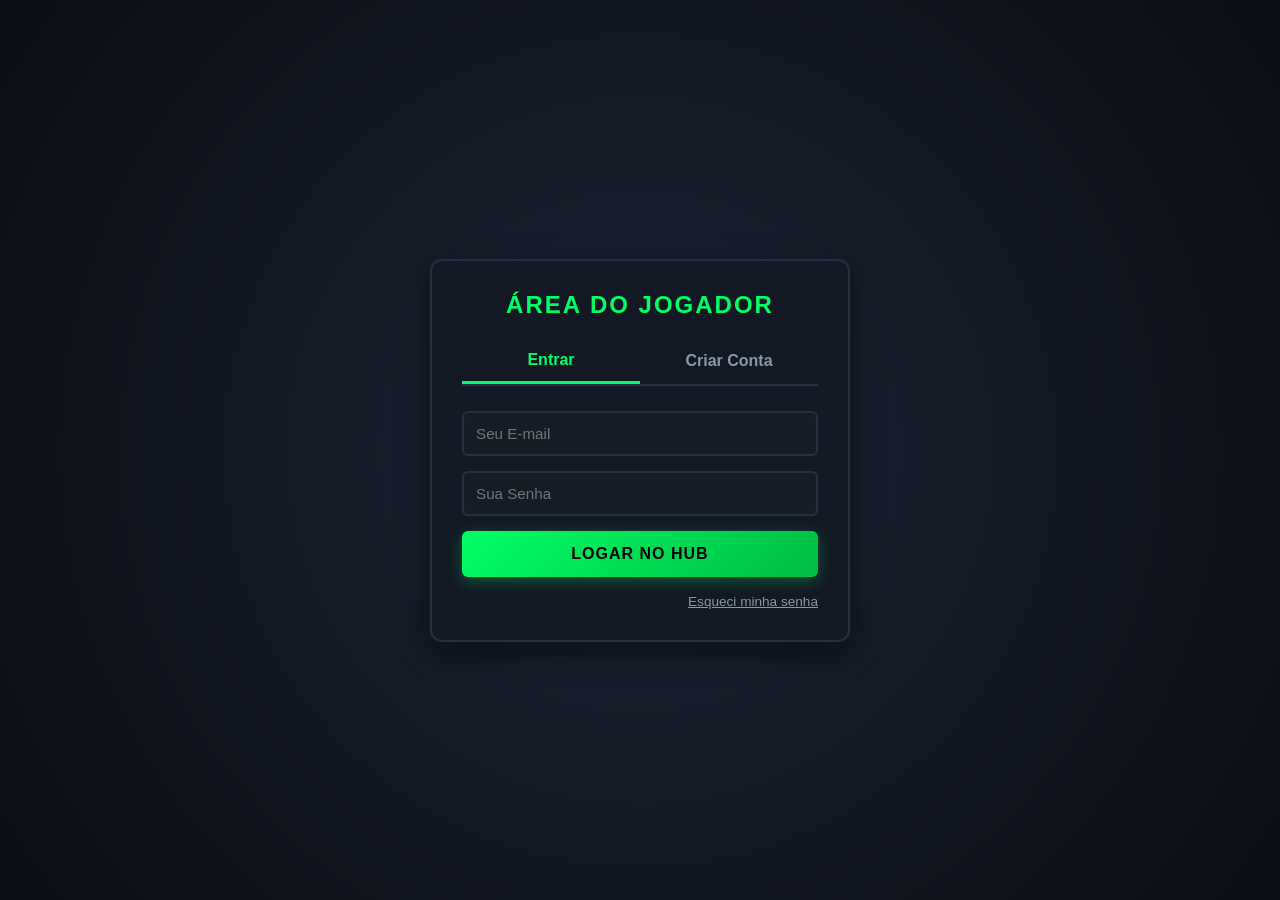
==== commit 1d21d48f: "Update index.html" ====
--- a/index.html
+++ b/index.html
@@ -143,10 +143,15 @@
                 </form>
 
                 <div class="admin-menu-json-box">
-                    <h3>2. Menu Suspenso Horizontal (JSON)</h3>
-                    <p>Insira as categorias e links bônus do painel do cliente. Deixe em branco para ocultar.</p>
-                    <textarea id="input-json-menu" rows="5" placeholder='[\n  {\n    "categoria": "🎁 Conteúdos Bônus",\n    "subcategorias": [\n      {"texto": "Senha do WinRAR", "url": "https://link.com"}\n    ]\n  }\n]'></textarea>
-                    <button type="button" id="btn-salvar-json-menu" class="btn-gamer" style="padding:10px; font-size:0.85rem;">Salvar Estrutura do Menu</button>
+                    <h3>2. Construtor Visual do Menu Horizontal</h3>
+                    <p style="margin-bottom: 15px; font-size: 0.8rem; color: #8899a6;">Monte as abas e os links de conteúdos bônus que aparecerão na tela do seu cliente.</p>
+                    
+                    <div id="construtor-menu-visual-container"></div>
+                    
+                    <div style="display: flex; gap: 10px; margin-top: 15px;">
+                        <button type="button" onclick="adicionarBlocoCategoriaVisual()" class="btn-visualizar-comprovante" style="margin:0; border-color: #00ff66; color: #00ff66; background: rgba(0,255,102,0.05);">+ Nova Categoria</button>
+                        <button type="button" id="btn-salvar-visual-menu" class="btn-gamer" style="padding: 10px; font-size: 0.85rem; width: auto; flex: 1;">Salvar e Atualizar Menu</button>
+                    </div>
                 </div>
 
                 <div style="margin-top: 30px; border-top: 2px solid #1f2a3c; padding-top: 20px;">
--- a/style.css
+++ b/style.css
@@ -545,6 +545,163 @@
 }
 
 /* ==========================================================================
+   IMPLEMENTAÇÃO DO MENU HORIZONTAL, WHATSAPP E VALOR (PREMIUM)
+   ========================================================================== */
+
+/* Menu Horizontal Container */
+.nav-dinamica-container {
+    width: 100%;
+    background-color: #121824;
+    border: 2px solid #1f2a3c;
+    margin-bottom: 25px;
+    border-radius: 8px;
+}
+
+.nav-dinamica-list {
+    list-style: none;
+    display: flex;
+    flex-wrap: wrap;
+}
+
+.nav-dinamica-item {
+    position: relative;
+}
+
+.nav-dinamica-link {
+    display: block;
+    padding: 15px 22px;
+    color: #b3c0ce;
+    text-decoration: none;
+    font-size: 0.85rem;
+    font-weight: bold;
+    text-transform: uppercase;
+    letter-spacing: 1.5px;
+    cursor: pointer;
+    transition: all 0.2s ease;
+}
+
+.nav-dinamica-link:hover, .nav-dinamica-item:hover .nav-dinamica-link {
+    color: #00ff66;
+    background-color: rgba(0, 255, 102, 0.04);
+}
+
+/* Efeito Cascata do Submenu */
+.submenu-dinamico {
+    position: absolute;
+    top: 100%;
+    left: 0;
+    background-color: #161c26;
+    border: 2px solid #242f41;
+    min-width: 220px;
+    list-style: none;
+    border-radius: 0 0 8px 8px;
+    box-shadow: 0 10px 30px rgba(0,0,0,0.6);
+    opacity: 0;
+    visibility: hidden;
+    transform: translateY(8px);
+    transition: all 0.3s cubic-bezier(0.165, 0.84, 0.44, 1);
+    z-index: 1000;
+}
+
+.submenu-dinamico li a {
+    display: block;
+    padding: 12px 18px;
+    color: #b3c0ce;
+    text-decoration: none;
+    font-size: 0.8rem;
+    font-weight: 500;
+    border-bottom: 1px solid #1f2a3c;
+    transition: all 0.2s ease;
+}
+
+.submenu-dinamico li:last-child a {
+    border-bottom: none;
+}
+
+.submenu-dinamico li a:hover {
+    background-color: #1f2a3c;
+    color: #00ff66;
+    padding-left: 22px;
+}
+
+.nav-dinamica-item:hover .submenu-dinamico {
+    opacity: 1;
+    visibility: visible;
+    transform: translateY(0);
+}
+
+/* Botão do WhatsApp Flutuante */
+.whatsapp-btn-float {
+    position: fixed;
+    bottom: 25px;
+    right: 25px;
+    width: 58px;
+    height: 58px;
+    background-color: #25d366;
+    border-radius: 50%;
+    display: flex;
+    align-items: center;
+    justify-content: center;
+    box-shadow: 0 4px 15px rgba(0, 0, 0, 0.4);
+    z-index: 9999;
+    transition: transform 0.3s ease;
+}
+
+.whatsapp-btn-float:hover {
+    transform: scale(1.1);
+}
+
+.whatsapp-btn-float svg {
+    width: 30px;
+    height: 30px;
+    fill: #ffffff;
+}
+
+/* Área de Destaque do Preço */
+.container-preco-tag {
+    margin: 15px 0;
+    font-size: 0.9rem;
+    color: #a4b3c2;
+}
+
+.tag-preco-gamer {
+    background: linear-gradient(135deg, #00ff66 0%, #00993d 100%);
+    color: #000000;
+    padding: 3px 9px;
+    border-radius: 4px;
+    font-weight: 900;
+    font-size: 1rem;
+    display: inline-block;
+    margin-left: 5px;
+    box-shadow: 0 0 10px rgba(0, 255, 102, 0.3);
+}
+
+/* Caixa Construtora Admin Visual */
+.admin-menu-json-box {
+    margin-top: 25px;
+    padding-top: 20px;
+    border-top: 2px dashed #1f2a3c;
+}
+
+.bloco-categoria-visual {
+    background: #0b0e14;
+    border: 1px solid #242f41;
+    border-radius: 6px;
+    padding: 15px;
+    margin-bottom: 15px;
+}
+
+.linha-subcategoria-visual {
+    display: flex;
+    gap: 8px;
+    margin-bottom: 8px;
+}
+
+.linha-subcategoria-visual input {
+    margin-bottom: 0 !important;
+}
+
+/* ==========================================================================
    MEDIA QUERIES - BLINDAGEM MOBILE COMPLETA
    ========================================================================== */
 @media (max-width: 650px) {
@@ -578,6 +735,26 @@
     .area-botoes-download {
         width: 100%;
     }
+    
+    .nav-dinamica-list {
+        flex-direction: column;
+    }
+    
+    .submenu-dinamico {
+        position: relative;
+        top: 0;
+        width: 100%;
+        border-radius: 0;
+        box-shadow: none;
+        opacity: 1;
+        visibility: visible;
+        transform: none;
+        display: none;
+    }
+    
+    .nav-dinamica-item:hover .submenu-dinamico {
+        display: block;
+    }
 }
 
 /* ==========================================================================
